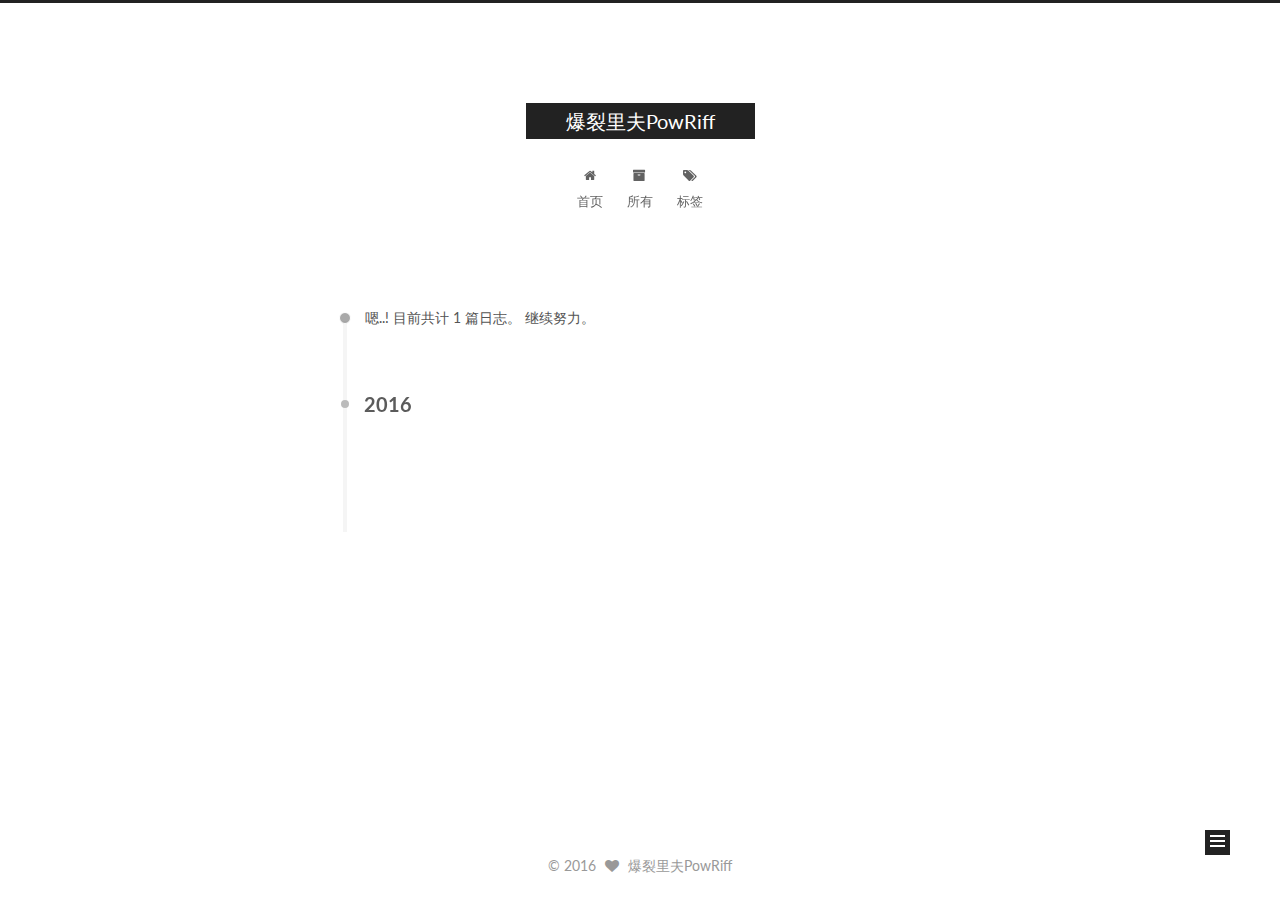
==== archives/index.html @ 24ca0893 "Site updated: 2016-12-02 01:29:38" ====
<!doctype html>



  


<html class="theme-next muse use-motion" lang="zh-Hans">
<head>
  <meta charset="UTF-8"/>
<meta http-equiv="X-UA-Compatible" content="IE=edge" />
<meta name="viewport" content="width=device-width, initial-scale=1, maximum-scale=1"/>



<meta http-equiv="Cache-Control" content="no-transform" />
<meta http-equiv="Cache-Control" content="no-siteapp" />












  
  
  <link href="/lib/fancybox/source/jquery.fancybox.css?v=2.1.5" rel="stylesheet" type="text/css" />




  
  
  
  

  
    
    
  

  

  

  

  

  
    
    
    <link href="//fonts.googleapis.com/css?family=Lato:300,300italic,400,400italic,700,700italic&subset=latin,latin-ext" rel="stylesheet" type="text/css">
  






<link href="/lib/font-awesome/css/font-awesome.min.css?v=4.6.2" rel="stylesheet" type="text/css" />

<link href="/css/main.css?v=5.1.0" rel="stylesheet" type="text/css" />


  <meta name="keywords" content="Hexo, NexT" />








  <link rel="shortcut icon" type="image/x-icon" href="/favicon.ico?v=5.1.0" />






<meta name="description" content="Just Code and Rock">
<meta property="og:type" content="website">
<meta property="og:title" content="爆裂里夫PowRiff">
<meta property="og:url" content="http://yoursite.com/archives/index.html">
<meta property="og:site_name" content="爆裂里夫PowRiff">
<meta property="og:description" content="Just Code and Rock">
<meta name="twitter:card" content="summary">
<meta name="twitter:title" content="爆裂里夫PowRiff">
<meta name="twitter:description" content="Just Code and Rock">



<script type="text/javascript" id="hexo.configurations">
  var NexT = window.NexT || {};
  var CONFIG = {
    root: '/',
    scheme: 'Muse',
    sidebar: {"position":"left","display":"post"},
    fancybox: true,
    motion: true,
    duoshuo: {
      userId: '0',
      author: '博主'
    },
    algolia: {
      applicationID: '',
      apiKey: '',
      indexName: '',
      hits: {"per_page":10},
      labels: {"input_placeholder":"Search for Posts","hits_empty":"We didn't find any results for the search: ${query}","hits_stats":"${hits} results found in ${time} ms"}
    }
  };
</script>



  <link rel="canonical" href="http://yoursite.com/archives/"/>





  <title> 所有 | 爆裂里夫PowRiff </title>
</head>

<body itemscope itemtype="http://schema.org/WebPage" lang="zh-Hans">

  










  
  
    
  

  <div class="container one-collumn sidebar-position-left  page-archive  ">
    <div class="headband"></div>

    <header id="header" class="header" itemscope itemtype="http://schema.org/WPHeader">
      <div class="header-inner"><div class="site-meta ">
  

  <div class="custom-logo-site-title">
    <a href="/"  class="brand" rel="start">
      <span class="logo-line-before"><i></i></span>
      <span class="site-title">爆裂里夫PowRiff</span>
      <span class="logo-line-after"><i></i></span>
    </a>
  </div>
  <p class="site-subtitle"></p>
</div>

<div class="site-nav-toggle">
  <button>
    <span class="btn-bar"></span>
    <span class="btn-bar"></span>
    <span class="btn-bar"></span>
  </button>
</div>

<nav class="site-nav">
  

  
    <ul id="menu" class="menu">
      
        
        <li class="menu-item menu-item-home">
          <a href="/" rel="section">
            
              <i class="menu-item-icon fa fa-fw fa-home"></i> <br />
            
            首页
          </a>
        </li>
      
        
        <li class="menu-item menu-item-archives">
          <a href="/archives" rel="section">
            
              <i class="menu-item-icon fa fa-fw fa-archive"></i> <br />
            
            所有
          </a>
        </li>
      
        
        <li class="menu-item menu-item-tags">
          <a href="/tags" rel="section">
            
              <i class="menu-item-icon fa fa-fw fa-tags"></i> <br />
            
            标签
          </a>
        </li>
      

      
    </ul>
  

  
</nav>



 </div>
    </header>

    <main id="main" class="main">
      <div class="main-inner">
        <div class="content-wrap">
          <div id="content" class="content">
            

  <section id="posts" class="posts-collapse">
    <span class="archive-move-on"></span>

    <span class="archive-page-counter">
      
      
      
        
      
      嗯..! 目前共计 1 篇日志。 继续努力。
    </span>

    

      
      
      

      
        
        <div class="collection-title">
          <h2 class="archive-year motion-element" id="archive-year-2016">2016</h2>
        </div>
      
      

      

  <article class="post post-type-normal" itemscope itemtype="http://schema.org/Article">
    <header class="post-header">

      <h1 class="post-title">
        
            <a class="post-title-link" href="/2016/12/02/艺术就是爆炸/" itemprop="url">
              
                <span itemprop="name">艺术，就是爆炸</span>
              
            </a>
        
      </h1>

      <div class="post-meta">
        <time class="post-time" itemprop="dateCreated"
              datetime="2016-12-02T00:01:42+08:00"
              content="2016-12-02" >
          12-02
        </time>
      </div>

    </header>
  </article>



    

  </section>

  



          </div>
          


          

        </div>
        
          
  
  <div class="sidebar-toggle">
    <div class="sidebar-toggle-line-wrap">
      <span class="sidebar-toggle-line sidebar-toggle-line-first"></span>
      <span class="sidebar-toggle-line sidebar-toggle-line-middle"></span>
      <span class="sidebar-toggle-line sidebar-toggle-line-last"></span>
    </div>
  </div>

  <aside id="sidebar" class="sidebar">
    <div class="sidebar-inner">

      

      

      <section class="site-overview sidebar-panel sidebar-panel-active">
        <div class="site-author motion-element" itemprop="author" itemscope itemtype="http://schema.org/Person">
          <img class="site-author-image" itemprop="image"
               src="/uploads/avatar.jpg"
               alt="爆裂里夫PowRiff" />
          <p class="site-author-name" itemprop="name">爆裂里夫PowRiff</p>
          <p class="site-description motion-element" itemprop="description">Just Code and Rock</p>
        </div>
        <nav class="site-state motion-element">
          <div class="site-state-item site-state-posts">
            <a href="/archives">
              <span class="site-state-item-count">1</span>
              <span class="site-state-item-name">日志</span>
            </a>
          </div>

          

          

        </nav>

        

        <div class="links-of-author motion-element">
          
        </div>

        
        

        
        

        


      </section>

      

    </div>
  </aside>


        
      </div>
    </main>

    <footer id="footer" class="footer">
      <div class="footer-inner">
        <div class="copyright" >
  
  &copy; 
  <span itemprop="copyrightYear">2016</span>
  <span class="with-love">
    <i class="fa fa-heart"></i>
  </span>
  <span class="author" itemprop="copyrightHolder">爆裂里夫PowRiff</span>
</div>



        

        
      </div>
    </footer>

    <div class="back-to-top">
      <i class="fa fa-arrow-up"></i>
    </div>
  </div>

  

<script type="text/javascript">
  if (Object.prototype.toString.call(window.Promise) !== '[object Function]') {
    window.Promise = null;
  }
</script>









  



  
  <script type="text/javascript" src="/lib/jquery/index.js?v=2.1.3"></script>

  
  <script type="text/javascript" src="/lib/fastclick/lib/fastclick.min.js?v=1.0.6"></script>

  
  <script type="text/javascript" src="/lib/jquery_lazyload/jquery.lazyload.js?v=1.9.7"></script>

  
  <script type="text/javascript" src="/lib/velocity/velocity.min.js?v=1.2.1"></script>

  
  <script type="text/javascript" src="/lib/velocity/velocity.ui.min.js?v=1.2.1"></script>

  
  <script type="text/javascript" src="/lib/fancybox/source/jquery.fancybox.pack.js?v=2.1.5"></script>


  


  <script type="text/javascript" src="/js/src/utils.js?v=5.1.0"></script>

  <script type="text/javascript" src="/js/src/motion.js?v=5.1.0"></script>



  
  

  
  
    <script type="text/javascript" id="motion.page.archive">
      $('.archive-year').velocity('transition.slideLeftIn');
    </script>
  


  


  <script type="text/javascript" src="/js/src/bootstrap.js?v=5.1.0"></script>



  



  




	




  
  

  

  

  

  


</body>
</html>
---- css/main.css ----
/* normalize.css v3.0.2 | MIT License | git.io/normalize */
html {
  font-family: sans-serif; /* 1 */
  -ms-text-size-adjust: 100%; /* 2 */
  -webkit-text-size-adjust: 100%; /* 2 */
}
body {
  margin: 0;
}
article,
aside,
details,
figcaption,
figure,
footer,
header,
hgroup,
main,
menu,
nav,
section,
summary {
  display: block;
}
audio,
canvas,
progress,
video {
  display: inline-block; /* 1 */
  vertical-align: baseline; /* 2 */
}
audio:not([controls]) {
  display: none;
  height: 0;
}
[hidden],
template {
  display: none;
}
a {
  background-color: transparent;
}
a:active,
a:hover {
  outline: 0;
}
abbr[title] {
  border-bottom: 1px dotted;
}
b,
strong {
  font-weight: bold;
}
dfn {
  font-style: italic;
}
h1 {
  font-size: 2em;
  margin: 0.67em 0;
}
mark {
  background: #ff0;
  color: #000;
}
small {
  font-size: 80%;
}
sub,
sup {
  font-size: 75%;
  line-height: 0;
  position: relative;
  vertical-align: baseline;
}
sup {
  top: -0.5em;
}
sub {
  bottom: -0.25em;
}
img {
  border: 0;
}
svg:not(:root) {
  overflow: hidden;
}
figure {
  margin: 1em 40px;
}
hr {
  -moz-box-sizing: content-box;
  box-sizing: content-box;
  height: 0;
}
pre {
  overflow: auto;
}
code,
kbd,
pre,
samp {
  font-family: monospace, monospace;
  font-size: 1em;
}
button,
input,
optgroup,
select,
textarea {
  color: inherit; /* 1 */
  font: inherit; /* 2 */
  margin: 0; /* 3 */
}
button {
  overflow: visible;
}
button,
select {
  text-transform: none;
}
button,
html input[type="button"],
input[type="reset"],
input[type="submit"] {
  -webkit-appearance: button; /* 2 */
  cursor: pointer; /* 3 */
}
button[disabled],
html input[disabled] {
  cursor: default;
}
button::-moz-focus-inner,
input::-moz-focus-inner {
  border: 0;
  padding: 0;
}
input {
  line-height: normal;
}
input[type="checkbox"],
input[type="radio"] {
  box-sizing: border-box; /* 1 */
  padding: 0; /* 2 */
}
input[type="number"]::-webkit-inner-spin-button,
input[type="number"]::-webkit-outer-spin-button {
  height: auto;
}
input[type="search"] {
  -webkit-appearance: textfield; /* 1 */
  -moz-box-sizing: content-box;
  -webkit-box-sizing: content-box; /* 2 */
  box-sizing: content-box;
}
input[type="search"]::-webkit-search-cancel-button,
input[type="search"]::-webkit-search-decoration {
  -webkit-appearance: none;
}
fieldset {
  border: 1px solid #c0c0c0;
  margin: 0 2px;
  padding: 0.35em 0.625em 0.75em;
}
legend {
  border: 0; /* 1 */
  padding: 0; /* 2 */
}
textarea {
  overflow: auto;
}
optgroup {
  font-weight: bold;
}
table {
  border-collapse: collapse;
  border-spacing: 0;
}
td,
th {
  padding: 0;
}
::selection {
  background: #262a30;
  color: #fff;
}
body {
  position: relative;
  font-family: 'Lato', "PingFang SC", "Microsoft YaHei", sans-serif;
  font-size: 14px;
  line-height: 2;
  color: #555;
  background: #fff;
}
@media (max-width: 767px) {
  body {
    padding-right: 0 !important;
  }
}
@media (min-width: 768px) and (max-width: 991px) {
  body {
    padding-right: 0 !important;
  }
}
@media (min-width: 1600px) {
  body {
    font-size: 16px;
  }
}
h1,
h2,
h3,
h4,
h5,
h6 {
  margin: 0;
  padding: 0;
  font-weight: bold;
  line-height: 1.5;
  font-family: 'Lato', "PingFang SC", "Microsoft YaHei", sans-serif;
}
h2,
h3,
h4,
h5,
h6 {
  margin: 20px 0 15px;
}
h1 {
  font-size: 22px;
}
@media (max-width: 767px) {
  h1 {
    font-size: 18px;
  }
}
h2 {
  font-size: 20px;
}
@media (max-width: 767px) {
  h2 {
    font-size: 16px;
  }
}
h3 {
  font-size: 18px;
}
@media (max-width: 767px) {
  h3 {
    font-size: 14px;
  }
}
h4 {
  font-size: 16px;
}
@media (max-width: 767px) {
  h4 {
    font-size: 12px;
  }
}
h5 {
  font-size: 14px;
}
@media (max-width: 767px) {
  h5 {
    font-size: 10px;
  }
}
h6 {
  font-size: 12px;
}
@media (max-width: 767px) {
  h6 {
    font-size: 8px;
  }
}
p {
  margin: 0 0 25px 0;
}
a {
  color: #555;
  text-decoration: none;
  border-bottom: 1px solid #999;
  word-wrap: break-word;
}
a:hover {
  color: #222;
  border-bottom-color: #222;
}
ul {
  list-style: none;
}
blockquote {
  margin: 0;
  padding: 0;
}
img {
  display: block;
  margin: auto;
  max-width: 100%;
  height: auto;
}
hr {
  margin: 40px 0;
  height: 3px;
  border: none;
  background-color: #ddd;
  background-image: repeating-linear-gradient(-45deg, #fff, #fff 4px, transparent 4px, transparent 8px);
}
blockquote {
  padding: 0 15px;
  color: #666;
  border-left: 4px solid #ddd;
}
blockquote cite::before {
  content: "-";
  padding: 0 5px;
}
dt {
  font-weight: 700;
}
dd {
  margin: 0;
  padding: 0;
}
.text-left {
  text-align: left;
}
.text-center {
  text-align: center;
}
.text-right {
  text-align: right;
}
.text-justify {
  text-align: justify;
}
.text-nowrap {
  white-space: nowrap;
}
.text-lowercase {
  text-transform: lowercase;
}
.text-uppercase {
  text-transform: uppercase;
}
.text-capitalize {
  text-transform: capitalize;
}
.center-block {
  display: block;
  margin-left: auto;
  margin-right: auto;
}
.clearfix:before,
.clearfix:after {
  content: " ";
  display: table;
}
.clearfix:after {
  clear: both;
}
.pullquote {
  width: 45%;
}
.pullquote.left {
  float: left;
  margin-left: 5px;
  margin-right: 10px;
}
.pullquote.right {
  float: right;
  margin-left: 10px;
  margin-right: 5px;
}
.affix.affix.affix {
  position: fixed;
}
.translation {
  margin-top: -20px;
  font-size: 14px;
  color: #999;
}
.scrollbar-measure {
  width: 100px;
  height: 100px;
  overflow: scroll;
  position: absolute;
  top: -9999px;
}
.use-motion .motion-element {
  opacity: 0;
}
#local-search-input {
  padding: 3px;
  border: none;
  text-indent: 14px;
  border-radius: 0;
  width: 140px;
  outline: none;
  border-bottom: 1px solid #999;
  background: inherit;
  opacity: 0.5;
}
#local-search-input:focus {
  opacity: 1;
}
.search-icon {
  position: absolute;
  top: 9px;
}
table {
  margin: 20px 0;
  width: 100%;
  border-collapse: collapse;
  border-spacing: 0;
  border: 1px solid #ddd;
  font-size: 14px;
  table-layout: fixed;
  word-wrap: break-all;
}
table>tbody>tr:nth-of-type(odd) {
  background-color: #f9f9f9;
}
table>tbody>tr:hover {
  background-color: #f5f5f5;
}
caption,
th,
td {
  padding: 8px;
  text-align: left;
  vertical-align: middle;
  font-weight: normal;
}
th,
td {
  border-bottom: 3px solid #ddd;
  border-right: 1px solid #eee;
}
th {
  padding-bottom: 10px;
  font-weight: 700;
}
td {
  border-bottom-width: 1px;
}
html,
body {
  height: 100%;
}
.container {
  position: relative;
  min-height: 100%;
}
.header-inner {
  margin: 0 auto;
  padding: 100px 0 70px;
  width: 700px;
}
@media (min-width: 1600px) {
  .container .header-inner {
    width: 900px;
  }
}
.main {
  padding-bottom: 150px;
}
.main-inner {
  margin: 0 auto;
  width: 700px;
}
@media (min-width: 1600px) {
  .container .main-inner {
    width: 900px;
  }
}
.footer {
  position: absolute;
  left: 0;
  bottom: 0;
  width: 100%;
  min-height: 50px;
}
.footer-inner {
  box-sizing: border-box;
  margin: 20px auto;
  width: 700px;
}
@media (min-width: 1600px) {
  .container .footer-inner {
    width: 900px;
  }
}
pre,
.highlight {
  overflow: auto;
  margin: 20px 0;
  padding: 0;
  font-size: 13px;
  color: #4d4d4c;
  background: #f7f7f7;
  line-height: 1.6;
}
pre,
code {
  font-family: consolas, Menlo, "PingFang SC", "Microsoft YaHei", monospace;
}
code {
  padding: 2px 4px;
  word-wrap: break-word;
  color: #4d4d4c;
  background: #f7f7f7;
  border-radius: 3px;
  font-size: 13px;
}
pre code {
  padding: 0;
  color: #4d4d4c;
  background: none;
  text-shadow: none;
}
.highlight {
  border-radius: 1px;
}
.highlight pre {
  border: none;
  margin: 0;
  padding: 10px 0;
}
.highlight table {
  margin: 0;
  width: auto;
  border: none;
}
.highlight td {
  border: none;
  padding: 0;
}
.highlight figcaption {
  font-size: 1em;
  color: #4d4d4c;
  line-height: 1em;
  margin-bottom: 1em;
}
.highlight figcaption:before,
.highlight figcaption:after {
  content: " ";
  display: table;
}
.highlight figcaption:after {
  clear: both;
}
.highlight figcaption a {
  float: right;
  color: #4d4d4c;
}
.highlight figcaption a:hover {
  border-bottom-color: #4d4d4c;
}
.highlight .gutter pre {
  padding-left: 10px;
  padding-right: 10px;
  color: #869194;
  text-align: right;
  background-color: #eff2f3;
}
.highlight .code pre {
  padding-left: 10px;
  padding-right: 10px;
  background-color: #f7f7f7;
}
.highlight .line {
  height: 20px;
}
.gutter {
  -webkit-user-select: none;
  -moz-user-select: none;
  -ms-user-select: none;
  user-select: none;
}
.gist table {
  width: auto;
}
.gist table td {
  border: none;
}
pre .deletion {
  background: #fdd;
}
pre .addition {
  background: #dfd;
}
pre .meta {
  color: #8959a8;
}
pre .comment {
  color: #8e908c;
}
pre .variable,
pre .attribute,
pre .tag,
pre .regexp,
pre .ruby .constant,
pre .xml .tag .title,
pre .xml .pi,
pre .xml .doctype,
pre .html .doctype,
pre .css .id,
pre .css .class,
pre .css .pseudo {
  color: #c82829;
}
pre .number,
pre .preprocessor,
pre .built_in,
pre .literal,
pre .params,
pre .constant,
pre .command {
  color: #f5871f;
}
pre .ruby .class .title,
pre .css .rules .attribute,
pre .string,
pre .value,
pre .inheritance,
pre .header,
pre .ruby .symbol,
pre .xml .cdata,
pre .special,
pre .number,
pre .formula {
  color: #718c00;
}
pre .title,
pre .css .hexcolor {
  color: #3e999f;
}
pre .function,
pre .python .decorator,
pre .python .title,
pre .ruby .function .title,
pre .ruby .title .keyword,
pre .perl .sub,
pre .javascript .title,
pre .coffeescript .title {
  color: #4271ae;
}
pre .keyword,
pre .javascript .function {
  color: #8959a8;
}
.full-image.full-image.full-image {
  border: none;
  max-width: 100%;
  width: auto;
  margin: 20px auto;
}
@media (min-width: 992px) {
  .full-image.full-image.full-image {
    max-width: none;
    width: 126%;
    margin: 0 -13%;
  }
}
.blockquote-center,
.page-home .post-type-quote blockquote,
.page-post-detail .post-type-quote blockquote {
  position: relative;
  margin: 40px 0;
  padding: 0;
  border-left: none;
  text-align: center;
}
.blockquote-center::before,
.page-home .post-type-quote blockquote::before,
.page-post-detail .post-type-quote blockquote::before,
.blockquote-center::after,
.page-home .post-type-quote blockquote::after,
.page-post-detail .post-type-quote blockquote::after {
  position: absolute;
  content: ' ';
  display: block;
  width: 100%;
  height: 24px;
  opacity: 0.2;
  background-repeat: no-repeat;
  background-position: 0 -6px;
  background-size: 22px 22px;
}
.blockquote-center::before,
.page-home .post-type-quote blockquote::before,
.page-post-detail .post-type-quote blockquote::before {
  top: -20px;
  background-image: url("../images/quote-l.svg");
  border-top: 1px solid #ccc;
}
.blockquote-center::after,
.page-home .post-type-quote blockquote::after,
.page-post-detail .post-type-quote blockquote::after {
  bottom: -20px;
  background-image: url("../images/quote-r.svg");
  border-bottom: 1px solid #ccc;
  background-position: 100% 8px;
}
.blockquote-center p,
.page-home .post-type-quote blockquote p,
.page-post-detail .post-type-quote blockquote p,
.blockquote-center div,
.page-home .post-type-quote blockquote div,
.page-post-detail .post-type-quote blockquote div {
  text-align: center;
}
.post .post-body .group-picture img {
  box-sizing: border-box;
  padding: 0 3px;
  border: none;
}
.post .group-picture-row {
  overflow: hidden;
  margin-top: 6px;
}
.post .group-picture-row:first-child {
  margin-top: 0;
}
.post .group-picture-column {
  float: left;
}
.page-post-detail .post-body .group-picture-column {
  float: none;
  margin-top: 10px;
  width: auto !important;
}
.page-post-detail .post-body .group-picture-column img {
  margin: 0 auto;
}
.page-archive .group-picture-container {
  overflow: hidden;
}
.page-archive .group-picture-row {
  float: left;
}
.page-archive .group-picture-row:first-child {
  margin-top: 6px;
}
.page-archive .group-picture-column {
  max-width: 150px;
  max-height: 150px;
}
.note {
  padding: 20px;
  margin: 20px 0;
  border: 1px solid #eee;
  border-left-width: 5px;
  border-radius: 3px;
}
.note h2,
.note h3,
.note h4,
.note h5,
.note h6 {
  margin-top: 0;
  margin-bottom: 5px;
}
.note p:last-child {
  margin-bottom: 0;
}
.note code {
  border-radius: 3px;
}
.note+.note {
  margin-top: -5px;
}
.default {
  border-left-color: #777;
}
.default h2,
.default h3,
.default h4,
.default h5,
.default h6 {
  color: #777;
}
.primary {
  border-left-color: #428bca;
}
.primary h2,
.primary h3,
.primary h4,
.primary h5,
.primary h6 {
  color: #428bca;
}
.success {
  border-left-color: #5cb85c;
}
.success h2,
.success h3,
.success h4,
.success h5,
.success h6 {
  color: #5cb85c;
}
.danger {
  border-left-color: #d9534f;
}
.danger h2,
.danger h3,
.danger h4,
.danger h5,
.danger h6 {
  color: #d9534f;
}
.warning {
  border-left-color: #f0ad4e;
}
.warning h2,
.warning h3,
.warning h4,
.warning h5,
.warning h6 {
  color: #f0ad4e;
}
.info {
  border-left-color: #5bc0de;
}
.info h2,
.info h3,
.info h4,
.info h5,
.info h6 {
  color: #5bc0de;
}
.btn {
  display: inline-block;
  padding: 0 20px;
  font-size: 14px;
  color: #fff;
  background: #222;
  border: 2px solid #222;
  text-decoration: none;
  border-radius: 0;
  transition-property: background-color;
  transition-duration: 0.2s;
  transition-timing-function: ease-in-out;
  transition-delay: 0s;
}
.btn:hover,
.post-more-link .btn:hover {
  border-color: #222;
  color: #222;
  background: #fff;
}
.btn-bar {
  display: block;
  width: 22px;
  height: 2px;
  background: #555;
  border-radius: 1px;
}
.btn-bar+.btn-bar {
  margin-top: 4px;
}
.pagination {
  margin: 120px 0 40px;
  text-align: center;
  border-top: 1px solid #eee;
}
.page-number-basic,
.pagination .prev,
.pagination .next,
.pagination .page-number,
.pagination .space {
  display: inline-block;
  position: relative;
  top: -1px;
  margin: 0 10px;
  padding: 0 10px;
  line-height: 30px;
}
@media (max-width: 767px) {
  .page-number-basic,
  .pagination .prev,
  .pagination .next,
  .pagination .page-number,
  .pagination .space {
    margin: 0 5px;
  }
}
.pagination .prev,
.pagination .next,
.pagination .page-number {
  border-bottom: 0;
  border-top: 1px solid #eee;
  transition-property: border-color;
  transition-duration: 0.2s;
  transition-timing-function: ease-in-out;
  transition-delay: 0s;
}
.pagination .prev:hover,
.pagination .next:hover,
.pagination .page-number:hover {
  border-top-color: #222;
}
.pagination .space {
  padding: 0;
  margin: 0;
}
.pagination .prev {
  margin-left: 0;
}
.pagination .next {
  margin-right: 0;
}
.pagination .page-number.current {
  color: #fff;
  background: #ccc;
  border-top-color: #ccc;
}
@media (max-width: 767px) {
  .pagination {
    border-top: none;
  }
  .pagination .prev,
  .pagination .next,
  .pagination .page-number {
    margin-bottom: 10px;
    border-top: 0;
    border-bottom: 1px solid #eee;
  }
  .pagination .prev:hover,
  .pagination .next:hover,
  .pagination .page-number:hover {
    border-bottom-color: #222;
  }
}
.comments {
  margin: 60px 20px 0;
}
.tag-cloud {
  text-align: center;
}
.tag-cloud a {
  display: inline-block;
  margin: 10px;
}
.back-to-top {
  box-sizing: border-box;
  position: fixed;
  bottom: -100px;
  right: 50px;
  z-index: 1050;
  padding: 0 6px;
  width: 25px;
  background: #222;
  font-size: 12px;
  opacity: 1;
  color: #fff;
  cursor: pointer;
  text-align: center;
  -webkit-transform: translateZ(0);
  transition-property: bottom;
  transition-duration: 0.2s;
  transition-timing-function: ease-in-out;
  transition-delay: 0s;
}
@media (max-width: 767px) {
  .back-to-top {
    display: none;
  }
}
@media (min-width: 768px) and (max-width: 991px) {
  .back-to-top {
    display: none;
  }
}
.back-to-top.back-to-top-on {
  bottom: 19px;
}
.header {
  background: #fff;
}
.header-inner {
  position: relative;
}
.headband {
  height: 3px;
  background: #222;
}
.site-meta {
  margin: 0;
  text-align: center;
}
@media (max-width: 767px) {
  .site-meta {
    text-align: center;
  }
}
.brand {
  position: relative;
  display: inline-block;
  padding: 0 40px;
  color: #fff;
  background: #222;
  border-bottom: none;
}
.brand:hover {
  color: #fff;
}
.logo {
  display: inline-block;
  margin-right: 5px;
  line-height: 36px;
  vertical-align: top;
}
.site-title {
  display: inline-block;
  vertical-align: top;
  line-height: 36px;
  font-size: 20px;
  font-weight: normal;
  font-family: 'Lato', "PingFang SC", "Microsoft YaHei", sans-serif;
}
.site-subtitle {
  margin-top: 10px;
  font-size: 13px;
  color: #999;
}
.use-motion .brand {
  opacity: 0;
}
.use-motion .logo,
.use-motion .site-title,
.use-motion .site-subtitle {
  opacity: 0;
  position: relative;
  top: -10px;
}
.site-nav-toggle {
  display: none;
  position: absolute;
  top: 10px;
  left: 10px;
}
@media (max-width: 767px) {
  .site-nav-toggle {
    display: block;
  }
}
.site-nav-toggle button {
  margin-top: 2px;
  padding: 9px 10px;
  background: transparent;
  border: none;
}
@media (max-width: 767px) {
  .site-nav {
    display: none;
    margin: 0 -10px;
    padding: 0 10px;
    clear: both;
    border-top: 1px solid #ddd;
  }
}
@media (min-width: 768px) and (max-width: 991px) {
  .site-nav {
    display: block !important;
  }
}
@media (min-width: 992px) {
  .site-nav {
    display: block !important;
  }
}
.menu {
  margin-top: 20px;
  padding-left: 0;
  text-align: center;
}
.menu .menu-item {
  display: inline-block;
  margin: 0 10px;
}
@media screen and (max-width: 767px) {
  .menu .menu-item {
    margin-top: 10px;
  }
}
.menu .menu-item a {
  display: block;
  font-size: 13px;
  text-transform: capitalize;
  line-height: inherit;
  border-bottom: 1px solid transparent;
  transition-property: border-color;
  transition-duration: 0.2s;
  transition-timing-function: ease-in-out;
  transition-delay: 0s;
}
.menu .menu-item a:hover {
  border-bottom-color: #222;
}
.menu .menu-item .fa {
  margin-right: 5px;
}
.use-motion .menu-item {
  opacity: 0;
}
.post-body {
  font-family: 'Lato', "PingFang SC", "Microsoft YaHei", sans-serif;
}
@media (max-width: 767px) {
  .post-body {
    word-break: break-word;
  }
}
.post-body .fancybox img {
  display: block !important;
  margin: 0 auto;
  cursor: pointer;
  cursor: zoom-in;
  cursor: -webkit-zoom-in;
}
.post-body .image-caption,
.post-body .figure .caption {
  margin: 10px auto 15px;
  text-align: center;
  font-size: 14px;
  color: #999;
  font-weight: bold;
  line-height: 1;
}
.post-sticky-flag {
  display: inline-block;
  font-size: 16px;
  -ms-transform: rotate(30deg);
  -webkit-transform: rotate(30deg);
  -moz-transform: rotate(30deg);
  -ms-transform: rotate(30deg);
  -o-transform: rotate(30deg);
  transform: rotate(30deg);
}
.posts-expand {
  padding-top: 40px;
}
@media (max-width: 767px) {
  .posts-expand {
    margin: 0 20px;
  }
  .post-body pre,
  .post-body .highlight {
    padding: 10px;
  }
  .post-body pre .gutter pre,
  .post-body .highlight .gutter pre {
    padding-right: 10px;
  }
}
@media (min-width: 992px) {
  .posts-expand .post-body {
    text-align: justify;
  }
}
.posts-expand .post-body h2,
.posts-expand .post-body h3,
.posts-expand .post-body h4,
.posts-expand .post-body h5,
.posts-expand .post-body h6 {
  padding-top: 10px;
}
.posts-expand .post-body h2 .header-anchor,
.posts-expand .post-body h3 .header-anchor,
.posts-expand .post-body h4 .header-anchor,
.posts-expand .post-body h5 .header-anchor,
.posts-expand .post-body h6 .header-anchor {
  float: right;
  margin-left: 10px;
  color: #ccc;
  border-bottom-style: none;
  visibility: hidden;
}
.posts-expand .post-body h2 .header-anchor:hover,
.posts-expand .post-body h3 .header-anchor:hover,
.posts-expand .post-body h4 .header-anchor:hover,
.posts-expand .post-body h5 .header-anchor:hover,
.posts-expand .post-body h6 .header-anchor:hover {
  color: inherit;
}
.posts-expand .post-body h2:hover .header-anchor,
.posts-expand .post-body h3:hover .header-anchor,
.posts-expand .post-body h4:hover .header-anchor,
.posts-expand .post-body h5:hover .header-anchor,
.posts-expand .post-body h6:hover .header-anchor {
  visibility: visible;
}
.posts-expand .post-body ul li {
  list-style: circle;
}
.posts-expand .post-body img {
  box-sizing: border-box;
  margin: auto;
  padding: 3px;
  border: 1px solid #ddd;
}
.posts-expand .fancybox img {
  margin: 0 auto;
}
@media (max-width: 767px) {
  .posts-collapse {
    margin: 0 20px;
  }
  .posts-collapse .post-title,
  .posts-collapse .post-meta {
    display: block;
    width: auto;
    text-align: left;
  }
}
.posts-collapse {
  position: relative;
  z-index: 1010;
  margin-left: 55px;
}
.posts-collapse::after {
  content: " ";
  position: absolute;
  top: 20px;
  left: 0;
  margin-left: -2px;
  width: 4px;
  height: 100%;
  background: #f5f5f5;
  z-index: -1;
}
@media (max-width: 767px) {
  .posts-collapse {
    margin: 0 20px;
  }
}
.posts-collapse .collection-title {
  position: relative;
  margin: 60px 0;
}
.posts-collapse .collection-title h2 {
  margin-left: 20px;
}
.posts-collapse .collection-title small {
  color: #bbb;
}
.posts-collapse .collection-title::before {
  content: " ";
  position: absolute;
  left: 0;
  top: 50%;
  margin-left: -4px;
  margin-top: -4px;
  width: 8px;
  height: 8px;
  background: #bbb;
  border-radius: 50%;
}
.posts-collapse .post {
  margin: 30px 0;
}
.posts-collapse .post-header {
  position: relative;
  transition-duration: 0.2s;
  transition-timing-function: ease-in-out;
  transition-delay: 0s;
  transition-property: border;
  border-bottom: 1px dashed #ccc;
}
.posts-collapse .post-header::before {
  content: " ";
  position: absolute;
  left: 0;
  top: 12px;
  width: 6px;
  height: 6px;
  margin-left: -4px;
  background: #bbb;
  border-radius: 50%;
  border: 1px solid #fff;
  transition-duration: 0.2s;
  transition-timing-function: ease-in-out;
  transition-delay: 0s;
  transition-property: background;
}
.posts-collapse .post-header:hover {
  border-bottom-color: #666;
}
.posts-collapse .post-header:hover::before {
  background: #222;
}
.posts-collapse .post-meta {
  position: absolute;
  font-size: 12px;
  left: 20px;
  top: 5px;
}
.posts-collapse .post-comments-count {
  display: none;
}
.posts-collapse .post-title {
  margin-left: 60px;
  font-size: 16px;
  font-weight: normal;
  line-height: inherit;
}
.posts-collapse .post-title::after {
  margin-left: 3px;
  opacity: 0.6;
}
.posts-collapse .post-title a {
  color: #666;
  border-bottom: none;
}
.page-home .post-type-quote .post-header,
.page-post-detail .post-type-quote .post-header,
.page-home .post-type-quote .post-tags,
.page-post-detail .post-type-quote .post-tags {
  display: none;
}
.posts-expand .post-title {
  font-size: 26px;
  text-align: center;
  word-break: break-word;
  font-weight: 400;
}
@media (max-width: 767px) {
  .posts-expand .post-title {
    font-size: 22px;
  }
}
.posts-expand .post-title-link {
  display: inline-block;
  position: relative;
  color: #555;
  border-bottom: none;
  line-height: 1.2;
  vertical-align: top;
}
.posts-expand .post-title-link::before {
  content: "";
  position: absolute;
  width: 100%;
  height: 2px;
  bottom: 0;
  left: 0;
  background-color: #000;
  visibility: hidden;
  -webkit-transform: scaleX(0);
  -moz-transform: scaleX(0);
  -ms-transform: scaleX(0);
  -o-transform: scaleX(0);
  transform: scaleX(0);
  transition-duration: 0.2s;
  transition-timing-function: ease-in-out;
  transition-delay: 0s;
}
.posts-expand .post-title-link:hover::before {
  visibility: visible;
  -webkit-transform: scaleX(1);
  -moz-transform: scaleX(1);
  -ms-transform: scaleX(1);
  -o-transform: scaleX(1);
  transform: scaleX(1);
}
.posts-expand .post-title-link .fa {
  font-size: 16px;
}
.posts-expand .post-meta {
  margin: 3px 0 60px 0;
  color: #999;
  font-family: 'Lato', "PingFang SC", "Microsoft YaHei", sans-serif;
  font-size: 12px;
  text-align: center;
}
.posts-expand .post-meta .post-category-list {
  display: inline-block;
  margin: 0;
  padding: 3px;
}
.posts-expand .post-meta .post-category-list-link {
  color: #999;
}
.posts-expand .post-meta .post-description {
  font-size: 14px;
  margin-top: 2px;
}
.post-meta-divider {
  margin: 0 0.5em;
}
.post-meta-item-icon {
  display: none;
  margin-right: 3px;
}
@media (min-width: 768px) and (max-width: 991px) {
  .post-meta-item-icon {
    display: inline-block;
  }
}
@media (max-width: 767px) {
  .post-meta-item-icon {
    display: inline-block;
  }
}
@media (min-width: 768px) and (max-width: 991px) {
  .post-meta-item-text {
    display: none;
  }
}
@media (max-width: 767px) {
  .post-meta-item-text {
    display: none;
  }
}
@media (max-width: 767px) {
  .posts-expand .post-comments-count {
    display: none;
  }
}
.post-more-link {
  margin-top: 50px;
}
.post-more-link .btn {
  color: #fff;
  font-size: 14px;
  background: #222;
  border-radius: 0;
  line-height: 2;
}
.posts-expand .post-tags {
  margin-top: 40px;
  text-align: center;
}
.posts-expand .post-tags a {
  display: inline-block;
  margin-right: 10px;
  font-size: 13px;
}
.post-nav {
  display: table;
  margin-top: 60px;
  width: 100%;
  border-top: 1px solid #eee;
}
.post-nav-divider {
  display: table-cell;
  width: 10%;
}
.post-nav-item {
  display: table-cell;
  padding: 10px 0 0 0;
  width: 45%;
  vertical-align: top;
}
.post-nav-item a {
  position: relative;
  display: block;
  line-height: 25px;
  font-size: 14px;
  color: #555;
  border-bottom: none;
}
.post-nav-item a:hover {
  color: #222;
  border-bottom: none;
}
.post-nav-item a:active {
  top: 2px;
}
.post-nav-item .fa {
  position: absolute;
  top: 8px;
  left: 0;
  font-size: 12px;
}
.post-nav-next a {
  padding-left: 15px;
}
.post-nav-prev {
  text-align: right;
}
.post-nav-prev a {
  padding-right: 15px;
}
.post-nav-prev .fa {
  right: 0;
  left: auto;
}
.posts-expand .post-eof {
  display: block;
  margin: 80px auto 60px;
  width: 8%;
  height: 1px;
  background: #ccc;
  text-align: center;
}
.post:last-child .post-eof.post-eof.post-eof {
  display: none;
}
.post-gallery {
  display: table;
  table-layout: fixed;
  width: 100%;
  border-collapse: separate;
}
.post-gallery-row {
  display: table-row;
}
.post-gallery .post-gallery-img {
  display: table-cell;
  text-align: center;
  vertical-align: middle;
  border: none;
}
.post-gallery .post-gallery-img img {
  max-width: 100%;
  max-height: 100%;
  border: none;
}
.fancybox-close,
.fancybox-close:hover {
  border: none;
}
.sidebar {
  position: fixed;
  right: 0;
  top: 0;
  bottom: 0;
  width: 0;
  z-index: 1040;
  box-shadow: inset 0 2px 6px #000;
  background: #222;
  -webkit-transform: translateZ(0);
}
.sidebar a {
  color: #999;
  border-bottom-color: #555;
}
.sidebar a:hover {
  color: #eee;
}
@media (min-width: 768px) and (max-width: 991px) {
  .sidebar {
    display: none !important;
  }
}
@media (max-width: 767px) {
  .sidebar {
    display: none !important;
  }
}
.sidebar-inner {
  position: relative;
  padding: 20px 10px;
  color: #999;
  text-align: center;
}
.sidebar-toggle {
  position: fixed;
  right: 50px;
  bottom: 45px;
  width: 15px;
  height: 15px;
  padding: 5px;
  background: #222;
  line-height: 0;
  z-index: 1050;
  cursor: pointer;
  -webkit-transform: translateZ(0);
}
@media (min-width: 768px) and (max-width: 991px) {
  .sidebar-toggle {
    display: none;
  }
}
@media (max-width: 767px) {
  .sidebar-toggle {
    display: none;
  }
}
.sidebar-toggle-line {
  position: relative;
  display: inline-block;
  vertical-align: top;
  height: 2px;
  width: 100%;
  background: #fff;
  margin-top: 3px;
}
.sidebar-toggle-line:first-child {
  margin-top: 0;
}
.site-author-image {
  display: block;
  margin: 0 auto;
  padding: 2px;
  max-width: 96px;
  height: auto;
  border: 2px solid #333;
}
.site-author-name {
  margin: 5px 0 0;
  text-align: center;
  color: #f5f5f5;
  font-weight: normal;
}
.site-description {
  margin-top: 5px;
  text-align: center;
  font-size: 14px;
  color: #999;
}
.site-state {
  overflow: hidden;
  line-height: 1.4;
  white-space: nowrap;
  text-align: center;
}
.site-state-item {
  display: inline-block;
  padding: 0 15px;
  border-left: 1px solid #333;
}
.site-state-item:first-child {
  border-left: none;
}
.site-state-item a {
  border-bottom: none;
}
.site-state-item-count {
  display: block;
  text-align: center;
  color: inherit;
  font-weight: 600;
  font-size: 18px;
}
.site-state-item-name {
  font-size: 13px;
  color: inherit;
}
.feed-link {
  margin-top: 20px;
}
.feed-link a {
  display: inline-block;
  padding: 0 15px;
  color: #fc6423;
  border: 1px solid #fc6423;
  border-radius: 4px;
}
.feed-link a i {
  color: #fc6423;
  font-size: 14px;
}
.feed-link a:hover {
  color: #fff;
  background: #fc6423;
}
.feed-link a:hover i {
  color: #fff;
}
.links-of-author {
  margin-top: 20px;
}
.links-of-author a {
  display: inline-block;
  vertical-align: middle;
  margin-right: 10px;
  margin-bottom: 10px;
  border-bottom-color: #555;
  font-size: 13px;
}
.links-of-author a:before {
  display: inline-block;
  vertical-align: middle;
  margin-right: 3px;
  content: " ";
  width: 4px;
  height: 4px;
  border-radius: 50%;
  background: #24ffa6;
}
.links-of-blogroll {
  font-size: 13px;
}
.links-of-blogroll-title {
  margin-top: 20px;
  font-size: 14px;
  font-weight: 600;
}
.links-of-blogroll-list {
  margin: 0;
  padding: 0;
}
.links-of-blogroll-item {
  padding: 2px 10px;
}
.sidebar-nav {
  margin: 0 0 20px;
  padding-left: 0;
}
.sidebar-nav li {
  display: inline-block;
  cursor: pointer;
  border-bottom: 1px solid transparent;
  font-size: 14px;
  color: #555;
}
.sidebar-nav li:hover {
  color: #f5f5f5;
}
.page-post-detail .sidebar-nav-toc {
  padding: 0 5px;
}
.page-post-detail .sidebar-nav-overview {
  margin-left: 10px;
}
.sidebar-nav .sidebar-nav-active {
  color: #87daff;
  border-bottom-color: #87daff;
}
.sidebar-nav .sidebar-nav-active:hover {
  color: #87daff;
}
.sidebar-panel {
  display: none;
}
.sidebar-panel-active {
  display: block;
}
.post-toc-empty {
  font-size: 14px;
  color: #666;
}
.post-toc-wrap {
  overflow: hidden;
}
.post-toc {
  overflow: auto;
}
.post-toc ol {
  margin: 0;
  padding: 0 2px 5px 10px;
  text-align: left;
  list-style: none;
  font-size: 14px;
}
.post-toc ol > ol {
  padding-left: 0;
}
.post-toc ol a {
  transition-duration: 0.2s;
  transition-timing-function: ease-in-out;
  transition-delay: 0s;
  transition-property: all;
  color: #999;
  border-bottom-color: #555;
}
.post-toc ol a:hover {
  color: #ccc;
  border-bottom-color: #ccc;
}
.post-toc .nav-item {
  overflow: hidden;
  text-overflow: ellipsis;
  white-space: nowrap;
  line-height: 1.8;
}
.post-toc .nav .nav-child {
  display: none;
}
.post-toc .nav .active > .nav-child {
  display: block;
}
.post-toc .nav .active-current > .nav-child {
  display: block;
}
.post-toc .nav .active-current > .nav-child > .nav-item {
  display: block;
}
.post-toc .nav .active > a {
  color: #87daff;
  border-bottom-color: #87daff;
}
.post-toc .nav .active-current > a {
  color: #87daff;
}
.post-toc .nav .active-current > a:hover {
  color: #87daff;
}
.footer {
  font-size: 14px;
  color: #999;
}
.footer img {
  border: none;
}
.footer-inner {
  text-align: center;
}
.with-love {
  display: inline-block;
  margin: 0 5px;
}
.powered-by,
.theme-info {
  display: inline-block;
}
.powered-by {
  margin-right: 10px;
}
.powered-by::after {
  content: "|";
  padding-left: 10px;
}
.cc-license {
  margin-top: 10px;
  text-align: center;
}
.cc-license .cc-opacity {
  opacity: 0.7;
  border-bottom: none;
}
.cc-license .cc-opacity:hover {
  opacity: 0.9;
}
.cc-license img {
  display: inline-block;
}
.theme-next #ds-thread #ds-reset {
  color: #555;
}
.theme-next #ds-thread #ds-reset .ds-replybox {
  margin-bottom: 30px;
}
.theme-next #ds-thread #ds-reset .ds-replybox .ds-avatar,
.theme-next #ds-reset .ds-avatar img {
  box-shadow: none;
}
.theme-next #ds-thread #ds-reset .ds-textarea-wrapper {
  border-color: #c7d4e1;
  background: none;
  border-top-right-radius: 3px;
  border-top-left-radius: 3px;
}
.theme-next #ds-thread #ds-reset .ds-textarea-wrapper textarea {
  height: 60px;
}
.theme-next #ds-reset .ds-rounded-top {
  border-radius: 0;
}
.theme-next #ds-thread #ds-reset .ds-post-toolbar {
  box-sizing: border-box;
  border: 1px solid #c7d4e1;
  background: #f6f8fa;
}
.theme-next #ds-thread #ds-reset .ds-post-options {
  height: 40px;
  border: none;
  background: none;
}
.theme-next #ds-thread #ds-reset .ds-toolbar-buttons {
  top: 11px;
}
.theme-next #ds-thread #ds-reset .ds-sync {
  top: 5px;
}
.theme-next #ds-thread #ds-reset .ds-post-button {
  top: 4px;
  right: 5px;
  width: 90px;
  height: 30px;
  border: 1px solid #c5ced7;
  border-radius: 3px;
  background-image: linear-gradient(#fbfbfc, #f5f7f9);
  color: #60676d;
}
.theme-next #ds-thread #ds-reset .ds-post-button:hover {
  background-position: 0 -30px;
  color: #60676d;
}
.theme-next #ds-thread #ds-reset .ds-comments-info {
  padding: 10px 0;
}
.theme-next #ds-thread #ds-reset .ds-sort {
  display: none;
}
.theme-next #ds-thread #ds-reset li.ds-tab a.ds-current {
  border: none;
  background: #f6f8fa;
  color: #60676d;
}
.theme-next #ds-thread #ds-reset li.ds-tab a.ds-current:hover {
  background-color: #e9f0f7;
  color: #60676d;
}
.theme-next #ds-thread #ds-reset li.ds-tab a {
  border-radius: 2px;
  padding: 5px;
}
.theme-next #ds-thread #ds-reset .ds-login-buttons p {
  color: #999;
  line-height: 36px;
}
.theme-next #ds-thread #ds-reset .ds-login-buttons .ds-service-list li {
  height: 28px;
}
.theme-next #ds-thread #ds-reset .ds-service-list a {
  background: none;
  padding: 5px;
  border: 1px solid;
  border-radius: 3px;
  text-align: center;
}
.theme-next #ds-thread #ds-reset .ds-service-list a:hover {
  color: #fff;
  background: #666;
}
.theme-next #ds-thread #ds-reset .ds-service-list .ds-weibo {
  color: #fc9b00;
  border-color: #fc9b00;
}
.theme-next #ds-thread #ds-reset .ds-service-list .ds-weibo:hover {
  background: #fc9b00;
}
.theme-next #ds-thread #ds-reset .ds-service-list .ds-qq {
  color: #60a3ec;
  border-color: #60a3ec;
}
.theme-next #ds-thread #ds-reset .ds-service-list .ds-qq:hover {
  background: #60a3ec;
}
.theme-next #ds-thread #ds-reset .ds-service-list .ds-renren {
  color: #2e7ac4;
  border-color: #2e7ac4;
}
.theme-next #ds-thread #ds-reset .ds-service-list .ds-renren:hover {
  background: #2e7ac4;
}
.theme-next #ds-thread #ds-reset .ds-service-list .ds-douban {
  color: #37994c;
  border-color: #37994c;
}
.theme-next #ds-thread #ds-reset .ds-service-list .ds-douban:hover {
  background: #37994c;
}
.theme-next #ds-thread #ds-reset .ds-service-list .ds-kaixin {
  color: #fef20d;
  border-color: #fef20d;
}
.theme-next #ds-thread #ds-reset .ds-service-list .ds-kaixin:hover {
  background: #fef20d;
}
.theme-next #ds-thread #ds-reset .ds-service-list .ds-netease {
  color: #f00;
  border-color: #f00;
}
.theme-next #ds-thread #ds-reset .ds-service-list .ds-netease:hover {
  background: #f00;
}
.theme-next #ds-thread #ds-reset .ds-service-list .ds-sohu {
  color: #ffcb05;
  border-color: #ffcb05;
}
.theme-next #ds-thread #ds-reset .ds-service-list .ds-sohu:hover {
  background: #ffcb05;
}
.theme-next #ds-thread #ds-reset .ds-service-list .ds-baidu {
  color: #2831e0;
  border-color: #2831e0;
}
.theme-next #ds-thread #ds-reset .ds-service-list .ds-baidu:hover {
  background: #2831e0;
}
.theme-next #ds-thread #ds-reset .ds-service-list .ds-google {
  color: #166bec;
  border-color: #166bec;
}
.theme-next #ds-thread #ds-reset .ds-service-list .ds-google:hover {
  background: #166bec;
}
.theme-next #ds-thread #ds-reset .ds-service-list .ds-weixin {
  color: #00ce0d;
  border-color: #00ce0d;
}
.theme-next #ds-thread #ds-reset .ds-service-list .ds-weixin:hover {
  background: #00ce0d;
}
.theme-next #ds-thread #ds-reset .ds-service-list .ds-more-services {
  border: none;
}
.theme-next #ds-thread #ds-reset .ds-service-list .ds-more-services:hover {
  background: none;
}
.theme-next #ds-reset .duoshuo-ua-admin {
  display: inline-block;
  color: #f00;
}
.theme-next #ds-reset .duoshuo-ua-platform,
.theme-next #ds-reset .duoshuo-ua-browser {
  color: #ccc;
}
.theme-next #ds-reset .duoshuo-ua-platform .fa,
.theme-next #ds-reset .duoshuo-ua-browser .fa {
  display: inline-block;
  margin-right: 3px;
}
.theme-next #ds-reset .duoshuo-ua-separator {
  display: inline-block;
  margin-left: 5px;
}
.theme-next .this_ua {
  background-color: #ccc !important;
  border-radius: 4px;
  padding: 0 5px !important;
  margin: 1px 1px !important;
  border: 1px solid #bbb !important;
  color: #fff;
  display: inline-block !important;
}
.theme-next .this_ua.admin {
  background-color: #d9534f !important;
  border-color: #d9534f !important;
}
.theme-next .this_ua.platform.iOS,
.theme-next .this_ua.platform.Mac,
.theme-next .this_ua.platform.Windows {
  background-color: #39b3d7 !important;
  border-color: #46b8da !important;
}
.theme-next .this_ua.platform.Linux {
  background-color: #3a3a3a !important;
  border-color: #1f1f1f !important;
}
.theme-next .this_ua.platform.Android {
  background-color: #00c47d !important;
  border-color: #01b171 !important;
}
.theme-next .this_ua.browser.Mobile,
.theme-next .this_ua.browser.Chrome {
  background-color: #5cb85c !important;
  border-color: #4cae4c !important;
}
.theme-next .this_ua.browser.Firefox {
  background-color: #f0ad4e !important;
  border-color: #eea236 !important;
}
.theme-next .this_ua.browser.Maxthon,
.theme-next .this_ua.browser.IE {
  background-color: #428bca !important;
  border-color: #357ebd !important;
}
.theme-next .this_ua.browser.baidu,
.theme-next .this_ua.browser.UCBrowser,
.theme-next .this_ua.browser.Opera {
  background-color: #d9534f !important;
  border-color: #d43f3a !important;
}
.theme-next .this_ua.browser.Android,
.theme-next .this_ua.browser.QQBrowser {
  background-color: #78ace9 !important;
  border-color: #4cae4c !important;
}
.post-spread {
  margin-top: 20px;
  text-align: center;
}
.jiathis_style {
  display: inline-block;
}
.jiathis_style a {
  border: none;
}
.post-spread {
  margin-top: 20px;
  text-align: center;
}
.bdshare-slide-button-box a {
  border: none;
}
.bdsharebuttonbox {
  display: inline-block;
}
.bdsharebuttonbox a {
  border: none;
}
ul.search-result-list {
  padding-left: 0px;
  margin: 0px 5px 0px 8px;
}
p.search-result {
  border-bottom: 1px dashed #ccc;
  padding: 5px 0;
}
a.search-result-title {
  font-weight: bold;
}
a.search-result {
  border-bottom: transparent;
  display: block;
  white-space: nowrap;
  overflow: hidden;
  text-overflow: ellipsis;
}
.search-keyword {
  border-bottom: 1px dashed #f00;
  font-size: 14px;
  font-weight: bold;
  color: #f00;
}
#local-search-result {
  height: 88%;
  overflow: auto;
}
.popup {
  display: none;
  position: fixed;
  top: 10%;
  left: 50%;
  width: 700px;
  height: 80%;
  margin-left: -350px;
  padding: 3px 0 0 10px;
  background: #fff;
  color: #333;
  z-index: 9999;
  border-radius: 5px;
}
@media (max-width: 767px) {
  .popup {
    padding: 3px;
    top: 0;
    left: 0;
    margin: 0;
    width: 100%;
    height: 100%;
    border-radius: 0px;
  }
}
.popoverlay {
  position: fixed;
  width: 100%;
  height: 100%;
  top: 0px;
  left: 0px;
  z-index: 2080;
  background-color: rgba(0,0,0,0.3);
}
#local-search-input {
  margin-bottom: 10px;
  padding: 10px;
  width: 97%;
  font-size: 18px;
}
.popup .fa-search {
  padding-top: 8px;
}
.popup-btn-close {
  position: absolute;
  top: 6px;
  right: 14px;
  color: #4ebd79;
  font-size: 14px;
  font-weight: bold;
  text-transform: uppercase;
  cursor: pointer;
}
#no-result {
  position: absolute;
  left: 44%;
  top: 42%;
  color: #ccc;
}
.site-uv,
.site-pv,
.page-pv {
  display: inline-block;
}
.site-uv .busuanzi-value,
.site-pv .busuanzi-value,
.page-pv .busuanzi-value {
  margin: 0 5px;
}
.site-uv {
  margin-right: 10px;
}
.site-uv::after {
  content: "|";
  padding-left: 10px;
}
.use-motion .post {
  opacity: 0;
}
.page-archive .archive-page-counter {
  position: relative;
  top: 3px;
  left: 20px;
}
@media (max-width: 767px) {
  .page-archive .archive-page-counter {
    top: 5px;
  }
}
.page-archive .posts-collapse .archive-move-on {
  position: absolute;
  top: 11px;
  left: 0;
  margin-left: -6px;
  width: 10px;
  height: 10px;
  opacity: 0.5;
  background: #555;
  border: 1px solid #fff;
  border-radius: 50%;
}
.category-all-page .category-all-title {
  text-align: center;
}
.category-all-page .category-all {
  margin-top: 20px;
}
.category-all-page .category-list {
  margin: 0;
  padding: 0;
  list-style: none;
}
.category-all-page .category-list-item {
  margin: 5px 10px;
}
.category-all-page .category-list-count {
  color: #bbb;
}
.category-all-page .category-list-count:before {
  display: inline;
  content: " (";
}
.category-all-page .category-list-count:after {
  display: inline;
  content: ") ";
}
.category-all-page .category-list-child {
  padding-left: 10px;
}
#schedule ul#event-list {
  padding-left: 30px;
}
#schedule ul#event-list hr {
  margin: 20px 0 45px 0 !important;
  background: #222;
}
#schedule ul#event-list hr:after {
  display: inline-block;
  content: 'NOW';
  background: #222;
  color: #fff;
  font-weight: bold;
  text-align: right;
  padding: 0 5px;
}
#schedule ul#event-list li.event {
  margin: 20px 0px;
  background: #f9f9f9;
  padding-left: 10px;
  min-height: 40px;
}
#schedule ul#event-list li.event h2.event-summary {
  margin: 0;
  padding-bottom: 3px;
}
#schedule ul#event-list li.event h2.event-summary:before {
  display: inline-block;
  font-family: FontAwesome;
  font-size: 8px;
  content: '\f111';
  vertical-align: middle;
  margin-right: 25px;
  color: #bbb;
}
#schedule ul#event-list li.event span.event-relative-time {
  display: inline-block;
  font-size: 12px;
  font-weight: 400;
  padding-left: 12px;
  color: #bbb;
}
#schedule ul#event-list li.event span.event-details {
  display: block;
  color: #bbb;
  margin-left: 56px;
  padding-top: 3px;
  padding-bottom: 6px;
  text-indent: -24px;
  line-height: 18px;
}
#schedule ul#event-list li.event span.event-details:before {
  text-indent: 0;
  display: inline-block;
  width: 14px;
  font-family: FontAwesome;
  text-align: center;
  margin-right: 9px;
  color: #bbb;
}
#schedule ul#event-list li.event span.event-details.event-location:before {
  content: '\f041';
}
#schedule ul#event-list li.event span.event-details.event-duration:before {
  content: '\f017';
}
#schedule ul#event-list li.event-past {
  background: #fcfcfc;
}
#schedule ul#event-list li.event-past > * {
  opacity: 0.6;
}
#schedule ul#event-list li.event-past h2.event-summary {
  color: #bbb;
}
#schedule ul#event-list li.event-past h2.event-summary:before {
  color: #dfdfdf;
}
#schedule ul#event-list li.event-now {
  background: #222;
  color: #fff;
  padding: 15px 0 15px 10px;
}
#schedule ul#event-list li.event-now h2.event-summary:before {
  -webkit-transform: scale(1.2);
  -moz-transform: scale(1.2);
  -ms-transform: scale(1.2);
  -o-transform: scale(1.2);
  transform: scale(1.2);
  color: #fff;
  animation: dot-flash 1s alternate infinite ease-in-out;
}
#schedule ul#event-list li.event-now * {
  color: #fff !important;
}
@-moz-keyframes dot-flash {
  from {
    opacity: 1;
    -webkit-transform: scale(1.1);
    -moz-transform: scale(1.1);
    -ms-transform: scale(1.1);
    -o-transform: scale(1.1);
    transform: scale(1.1);
  }
  to {
    opacity: 0;
    -webkit-transform: scale(1);
    -moz-transform: scale(1);
    -ms-transform: scale(1);
    -o-transform: scale(1);
    transform: scale(1);
  }
}
@-webkit-keyframes dot-flash {
  from {
    opacity: 1;
    -webkit-transform: scale(1.1);
    -moz-transform: scale(1.1);
    -ms-transform: scale(1.1);
    -o-transform: scale(1.1);
    transform: scale(1.1);
  }
  to {
    opacity: 0;
    -webkit-transform: scale(1);
    -moz-transform: scale(1);
    -ms-transform: scale(1);
    -o-transform: scale(1);
    transform: scale(1);
  }
}
@-o-keyframes dot-flash {
  from {
    opacity: 1;
    -webkit-transform: scale(1.1);
    -moz-transform: scale(1.1);
    -ms-transform: scale(1.1);
    -o-transform: scale(1.1);
    transform: scale(1.1);
  }
  to {
    opacity: 0;
    -webkit-transform: scale(1);
    -moz-transform: scale(1);
    -ms-transform: scale(1);
    -o-transform: scale(1);
    transform: scale(1);
  }
}
@keyframes dot-flash {
  from {
    opacity: 1;
    -webkit-transform: scale(1.1);
    -moz-transform: scale(1.1);
    -ms-transform: scale(1.1);
    -o-transform: scale(1.1);
    transform: scale(1.1);
  }
  to {
    opacity: 0;
    -webkit-transform: scale(1);
    -moz-transform: scale(1);
    -ms-transform: scale(1);
    -o-transform: scale(1);
    transform: scale(1);
  }
}
.page-post-detail .sidebar-toggle-line {
  background: #87daff;
}
.page-post-detail .comments {
  overflow: hidden;
}
@media (max-width: 767px) {
  .header-inner,
  .container .main-inner,
  .footer-inner {
    width: auto;
  }
}
embed {
  display: block;
  margin: 0px auto 25px auto;
}
.custom-logo .site-meta-headline {
  text-align: center;
}
.custom-logo .brand {
  background: none;
}
.custom-logo .site-title {
  margin: 10px auto 0;
  font-size: 24px;
  color: #222;
}
.custom-logo .site-title a {
  border: none;
}
.custom-logo-image {
  margin: 0 auto;
  padding: 5px;
  max-width: 150px;
  background: #fff;
}
@media (max-width: 767px) {
  .site-nav {
    position: absolute;
    left: 0;
    top: 52px;
    margin: 0;
    width: 100%;
    padding: 0;
    background: #fff;
    border-bottom: 1px solid #ddd;
    z-index: 1;
  }
}
@media (max-width: 767px) {
  .menu {
    text-align: left;
  }
}
@media (max-width: 767px) {
  .menu .menu-item {
    display: block;
    margin: 0 10px;
    vertical-align: top;
  }
}
@media (max-width: 767px) {
  .menu .menu-item br {
    display: none;
  }
}
@media (max-width: 767px) {
  .menu .menu-item a {
    padding: 5px 10px;
  }
}
.menu .menu-item .fa {
  margin-right: 0;
}
.site-search form {
  display: none;
}
.links-of-blogroll-inline .links-of-blogroll-item {
  display: inline-block;
}
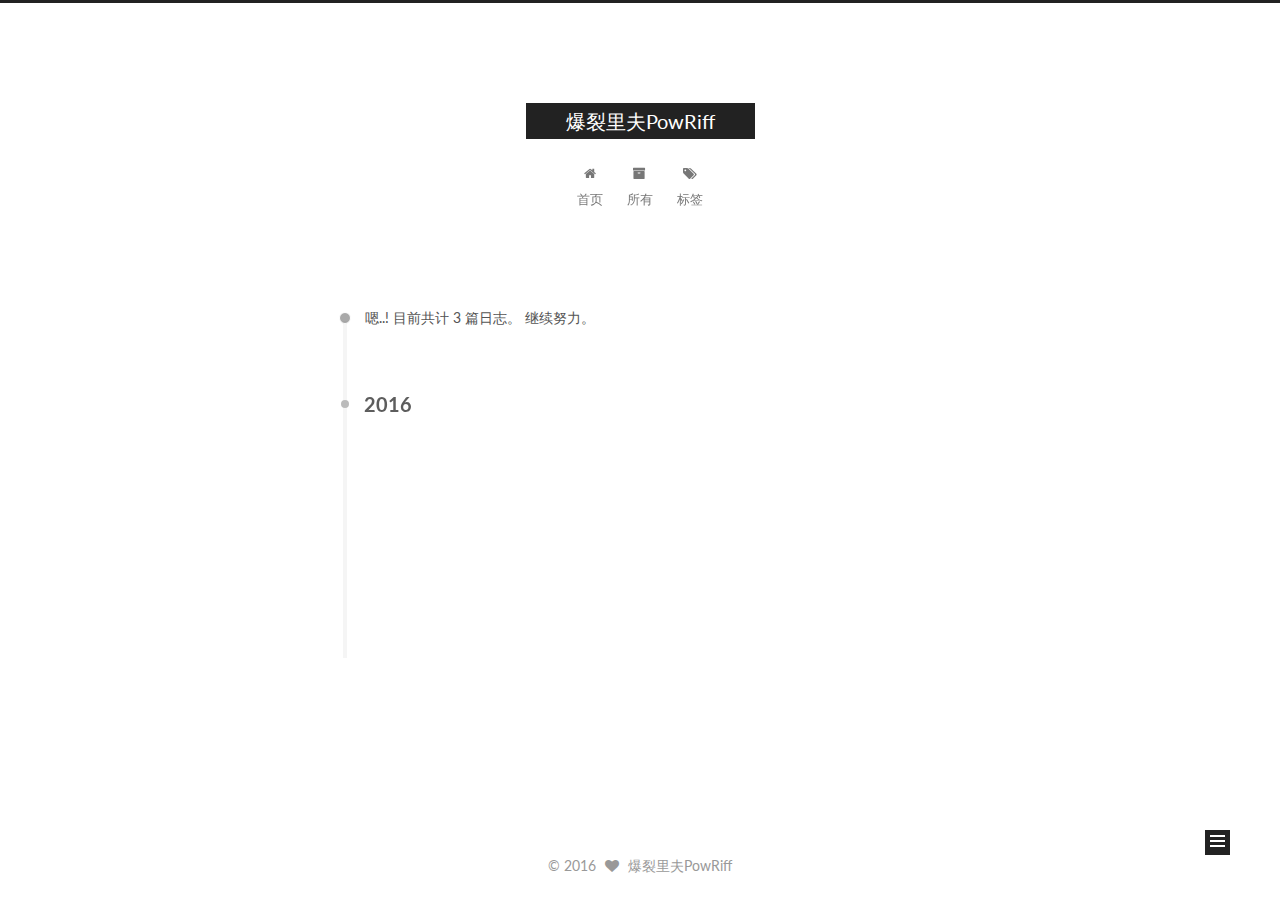
==== commit 1219e4a8: "Site updated: 2016-12-13 23:59:46" ====
--- a/archives/index.html
+++ b/archives/index.html
@@ -236,7 +236,7 @@
       
         
       
-      嗯..! 目前共计 1 篇日志。 继续努力。
+      嗯..! 目前共计 3 篇日志。 继续努力。
     </span>
 
     
@@ -250,6 +250,80 @@
         <div class="collection-title">
           <h2 class="archive-year motion-element" id="archive-year-2016">2016</h2>
         </div>
+      
+      
+
+      
+
+  <article class="post post-type-normal" itemscope itemtype="http://schema.org/Article">
+    <header class="post-header">
+
+      <h1 class="post-title">
+        
+            <a class="post-title-link" href="/2016/12/13/node vs php/" itemprop="url">
+              
+                <span itemprop="name">未命名</span>
+              
+            </a>
+        
+      </h1>
+
+      <div class="post-meta">
+        <time class="post-time" itemprop="dateCreated"
+              datetime="2016-12-13T23:48:29+08:00"
+              content="2016-12-13" >
+          12-13
+        </time>
+      </div>
+
+    </header>
+  </article>
+
+
+
+    
+
+      
+      
+      
+
+      
+      
+
+      
+
+  <article class="post post-type-normal" itemscope itemtype="http://schema.org/Article">
+    <header class="post-header">
+
+      <h1 class="post-title">
+        
+            <a class="post-title-link" href="/2016/12/13/node vs php/" itemprop="url">
+              
+                <span itemprop="name">全方位比较PHP的Node.js的优缺点</span>
+              
+            </a>
+        
+      </h1>
+
+      <div class="post-meta">
+        <time class="post-time" itemprop="dateCreated"
+              datetime="2016-12-13T23:42:07+08:00"
+              content="2016-12-13" >
+          12-13
+        </time>
+      </div>
+
+    </header>
+  </article>
+
+
+
+    
+
+      
+      
+      
+
       
       
 
@@ -325,7 +399,7 @@
         <nav class="site-state motion-element">
           <div class="site-state-item site-state-posts">
             <a href="/archives">
-              <span class="site-state-item-count">1</span>
+              <span class="site-state-item-count">3</span>
               <span class="site-state-item-name">日志</span>
             </a>
           </div>
--- a/css/main.css
+++ b/css/main.css
@@ -1681,7 +1681,7 @@
   width: 4px;
   height: 4px;
   border-radius: 50%;
-  background: #24ffa6;
+  background: #282e52;
 }
 .links-of-blogroll {
   font-size: 13px;
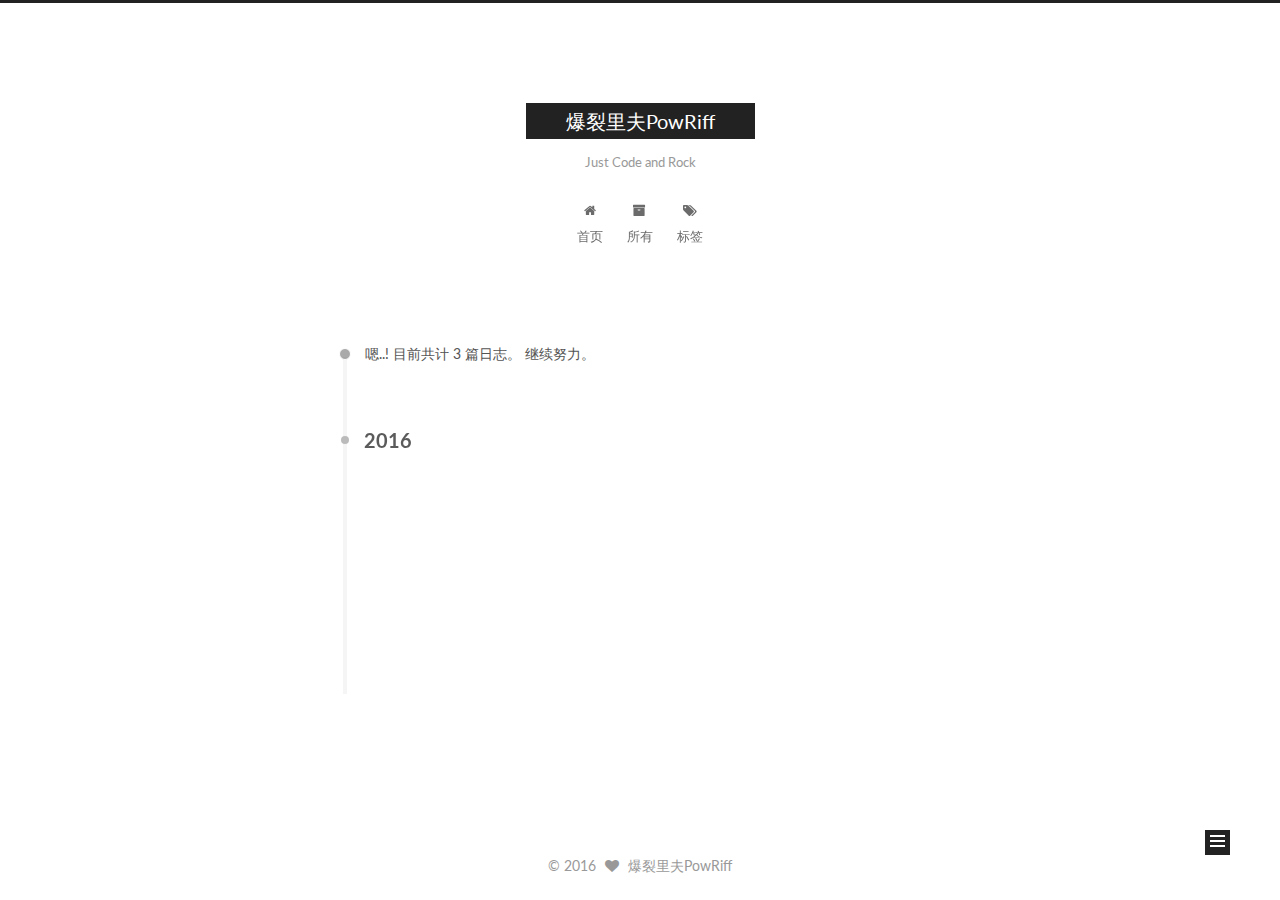
==== commit ebe65b6f: "Site updated: 2016-12-14 00:04:51" ====
--- a/archives/index.html
+++ b/archives/index.html
@@ -161,7 +161,7 @@
       <span class="logo-line-after"><i></i></span>
     </a>
   </div>
-  <p class="site-subtitle"></p>
+  <p class="site-subtitle">Just Code and Rock</p>
 </div>
 
 <div class="site-nav-toggle">
--- a/css/main.css
+++ b/css/main.css
@@ -1681,7 +1681,7 @@
   width: 4px;
   height: 4px;
   border-radius: 50%;
-  background: #282e52;
+  background: #ff124a;
 }
 .links-of-blogroll {
   font-size: 13px;
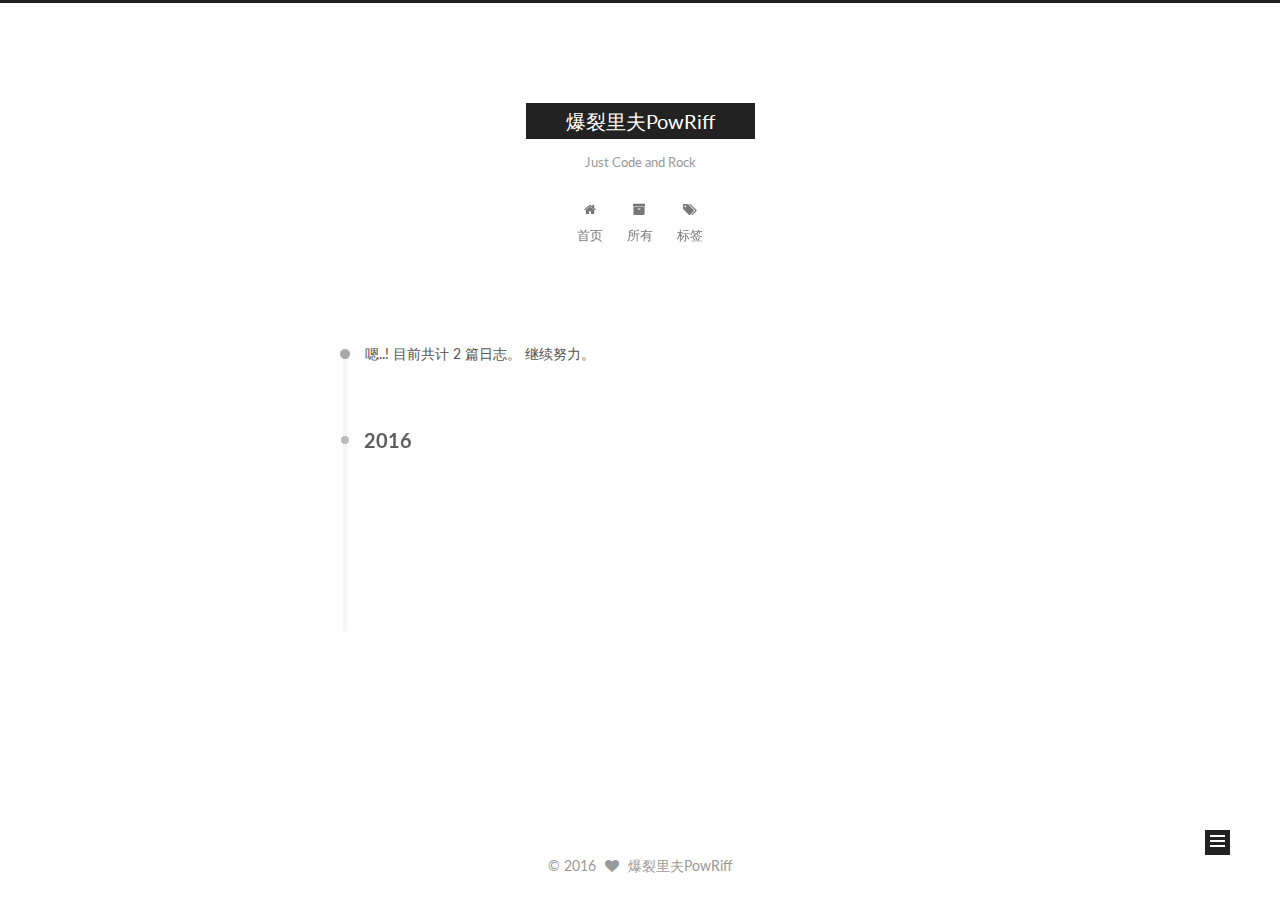
==== commit 7f3e2fcd: "Site updated: 2016-12-14 00:07:51" ====
--- a/archives/index.html
+++ b/archives/index.html
@@ -236,7 +236,7 @@
       
         
       
-      嗯..! 目前共计 3 篇日志。 继续努力。
+      嗯..! 目前共计 2 篇日志。 继续努力。
     </span>
 
     
@@ -250,43 +250,6 @@
         <div class="collection-title">
           <h2 class="archive-year motion-element" id="archive-year-2016">2016</h2>
         </div>
-      
-      
-
-      
-
-  <article class="post post-type-normal" itemscope itemtype="http://schema.org/Article">
-    <header class="post-header">
-
-      <h1 class="post-title">
-        
-            <a class="post-title-link" href="/2016/12/13/node vs php/" itemprop="url">
-              
-                <span itemprop="name">未命名</span>
-              
-            </a>
-        
-      </h1>
-
-      <div class="post-meta">
-        <time class="post-time" itemprop="dateCreated"
-              datetime="2016-12-13T23:48:29+08:00"
-              content="2016-12-13" >
-          12-13
-        </time>
-      </div>
-
-    </header>
-  </article>
-
-
-
-    
-
-      
-      
-      
-
       
       
 
@@ -399,7 +362,7 @@
         <nav class="site-state motion-element">
           <div class="site-state-item site-state-posts">
             <a href="/archives">
-              <span class="site-state-item-count">3</span>
+              <span class="site-state-item-count">2</span>
               <span class="site-state-item-name">日志</span>
             </a>
           </div>
--- a/css/main.css
+++ b/css/main.css
@@ -1681,7 +1681,7 @@
   width: 4px;
   height: 4px;
   border-radius: 50%;
-  background: #ff124a;
+  background: #2dffa8;
 }
 .links-of-blogroll {
   font-size: 13px;
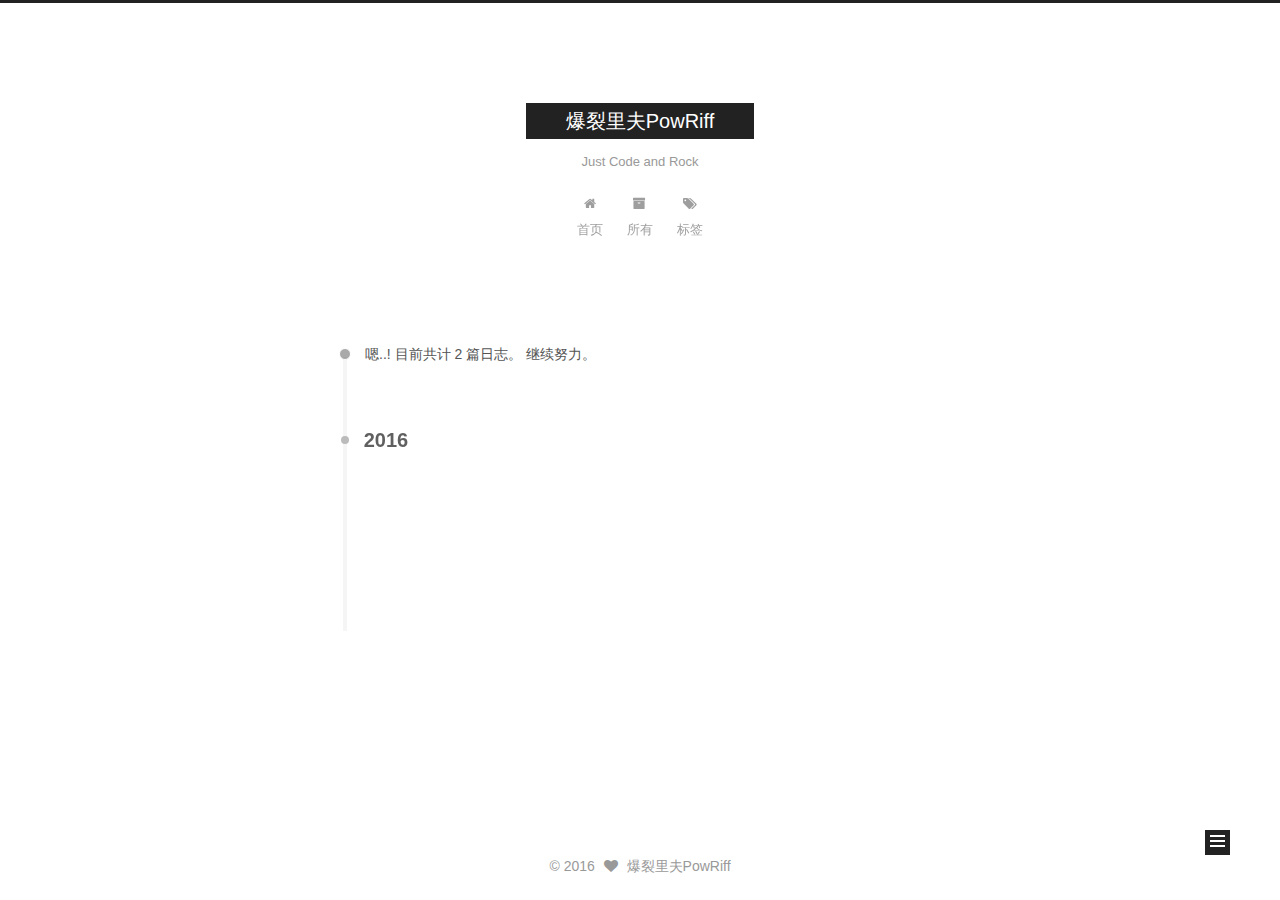
==== commit 0b3e4f3c: "Site updated: 2016-12-14 01:39:17" ====
--- a/archives/index.html
+++ b/archives/index.html
@@ -5,10 +5,10 @@
   
 
 
-<html class="theme-next muse use-motion" lang="zh-Hans">
+<html class="theme-next pisces use-motion">
 <head>
   <meta charset="UTF-8"/>
-<meta http-equiv="X-UA-Compatible" content="IE=edge" />
+<meta http-equiv="X-UA-Compatible" content="IE=edge,chrome=1" />
 <meta name="viewport" content="width=device-width, initial-scale=1, maximum-scale=1"/>
 
 
@@ -29,7 +29,7 @@
 
   
   
-  <link href="/lib/fancybox/source/jquery.fancybox.css?v=2.1.5" rel="stylesheet" type="text/css" />
+  <link href="/vendors/fancybox/source/jquery.fancybox.css?v=2.1.5" rel="stylesheet" type="text/css" />
 
 
 
@@ -63,21 +63,21 @@
 
 
 
-<link href="/lib/font-awesome/css/font-awesome.min.css?v=4.6.2" rel="stylesheet" type="text/css" />
-
-<link href="/css/main.css?v=5.1.0" rel="stylesheet" type="text/css" />
-
-
-  <meta name="keywords" content="Hexo, NexT" />
-
-
-
-
-
-
-
-
-  <link rel="shortcut icon" type="image/x-icon" href="/favicon.ico?v=5.1.0" />
+<link href="/vendors/font-awesome/css/font-awesome.min.css?v=4.4.0" rel="stylesheet" type="text/css" />
+
+<link href="/css/main.css?v=5.0.1" rel="stylesheet" type="text/css" />
+
+
+  <meta name="keywords" content="黄楚航, HCH, 爆裂里夫, powriff, 摇滚前端" />
+
+
+
+
+
+
+
+
+  <link rel="shortcut icon" type="image/x-icon" href="/favicon.ico?v=5.0.1" />
 
 
 
@@ -96,37 +96,21 @@
 
 
 
-<script type="text/javascript" id="hexo.configurations">
+<script type="text/javascript" id="hexo.configuration">
   var NexT = window.NexT || {};
   var CONFIG = {
-    root: '/',
-    scheme: 'Muse',
+    scheme: 'Pisces',
     sidebar: {"position":"left","display":"post"},
     fancybox: true,
     motion: true,
     duoshuo: {
-      userId: '0',
+      userId: 0,
       author: '博主'
-    },
-    algolia: {
-      applicationID: '',
-      apiKey: '',
-      indexName: '',
-      hits: {"per_page":10},
-      labels: {"input_placeholder":"Search for Posts","hits_empty":"We didn't find any results for the search: ${query}","hits_stats":"${hits} results found in ${time} ms"}
     }
   };
 </script>
 
-
-
-  <link rel="canonical" href="http://yoursite.com/archives/"/>
-
-
-
-
-
-  <title> 所有 | 爆裂里夫PowRiff </title>
+  <title> 归档 | 爆裂里夫PowRiff </title>
 </head>
 
 <body itemscope itemtype="http://schema.org/WebPage" lang="zh-Hans">
@@ -216,8 +200,6 @@
   
 </nav>
 
-
-
  </div>
     </header>
 
@@ -351,7 +333,7 @@
 
       
 
-      <section class="site-overview sidebar-panel sidebar-panel-active">
+      <section class="site-overview sidebar-panel  sidebar-panel-active ">
         <div class="site-author motion-element" itemprop="author" itemscope itemtype="http://schema.org/Person">
           <img class="site-author-image" itemprop="image"
                src="/uploads/avatar.jpg"
@@ -385,9 +367,6 @@
         
         
 
-        
-
-
       </section>
 
       
@@ -413,7 +392,6 @@
 </div>
 
 
-
         
 
         
@@ -446,35 +424,42 @@
 
 
   
-  <script type="text/javascript" src="/lib/jquery/index.js?v=2.1.3"></script>
-
-  
-  <script type="text/javascript" src="/lib/fastclick/lib/fastclick.min.js?v=1.0.6"></script>
-
-  
-  <script type="text/javascript" src="/lib/jquery_lazyload/jquery.lazyload.js?v=1.9.7"></script>
-
-  
-  <script type="text/javascript" src="/lib/velocity/velocity.min.js?v=1.2.1"></script>
-
-  
-  <script type="text/javascript" src="/lib/velocity/velocity.ui.min.js?v=1.2.1"></script>
-
-  
-  <script type="text/javascript" src="/lib/fancybox/source/jquery.fancybox.pack.js?v=2.1.5"></script>
-
-
-  
-
-
-  <script type="text/javascript" src="/js/src/utils.js?v=5.1.0"></script>
-
-  <script type="text/javascript" src="/js/src/motion.js?v=5.1.0"></script>
-
-
-
-  
-  
+  <script type="text/javascript" src="/vendors/jquery/index.js?v=2.1.3"></script>
+
+  
+  <script type="text/javascript" src="/vendors/fastclick/lib/fastclick.min.js?v=1.0.6"></script>
+
+  
+  <script type="text/javascript" src="/vendors/jquery_lazyload/jquery.lazyload.js?v=1.9.7"></script>
+
+  
+  <script type="text/javascript" src="/vendors/velocity/velocity.min.js?v=1.2.1"></script>
+
+  
+  <script type="text/javascript" src="/vendors/velocity/velocity.ui.min.js?v=1.2.1"></script>
+
+  
+  <script type="text/javascript" src="/vendors/fancybox/source/jquery.fancybox.pack.js?v=2.1.5"></script>
+
+
+  
+
+
+  <script type="text/javascript" src="/js/src/utils.js?v=5.0.1"></script>
+
+  <script type="text/javascript" src="/js/src/motion.js?v=5.0.1"></script>
+
+
+
+  
+  
+
+
+  <script type="text/javascript" src="/js/src/affix.js?v=5.0.1"></script>
+
+  <script type="text/javascript" src="/js/src/schemes/pisces.js?v=5.0.1"></script>
+
+
 
   
   
@@ -487,35 +472,25 @@
   
 
 
-  <script type="text/javascript" src="/js/src/bootstrap.js?v=5.1.0"></script>
-
-
-
-  
-
-
-
-  
-
-
-
-
-	
-
-
-
-
-  
-  
-
-  
-
-  
-
-  
-
-  
-
+  <script type="text/javascript" src="/js/src/bootstrap.js?v=5.0.1"></script>
+
+
+
+  
+
+
+
+  
+
+
+
+  
+  
+  
+
+  
+
+  
 
 </body>
 </html>
--- a/css/main.css
+++ b/css/main.css
@@ -185,7 +185,7 @@
 }
 body {
   position: relative;
-  font-family: 'Lato', "PingFang SC", "Microsoft YaHei", sans-serif;
+  font-family: "PingFang SC", "Microsoft YaHei", sans-serif;
   font-size: 14px;
   line-height: 2;
   color: #555;
@@ -216,7 +216,7 @@
   padding: 0;
   font-weight: bold;
   line-height: 1.5;
-  font-family: 'Lato', "PingFang SC", "Microsoft YaHei", sans-serif;
+  font-family: "PingFang SC", "Microsoft YaHei", sans-serif;
 }
 h2,
 h3,
@@ -1019,7 +1019,7 @@
   line-height: 36px;
   font-size: 20px;
   font-weight: normal;
-  font-family: 'Lato', "PingFang SC", "Microsoft YaHei", sans-serif;
+  font-family: "PingFang SC", "Microsoft YaHei", sans-serif;
 }
 .site-subtitle {
   margin-top: 10px;
@@ -1107,7 +1107,7 @@
   opacity: 0;
 }
 .post-body {
-  font-family: 'Lato', "PingFang SC", "Microsoft YaHei", sans-serif;
+  font-family: "PingFang SC", "Microsoft YaHei", sans-serif;
 }
 @media (max-width: 767px) {
   .post-body {
@@ -1372,7 +1372,7 @@
 .posts-expand .post-meta {
   margin: 3px 0 60px 0;
   color: #999;
-  font-family: 'Lato', "PingFang SC", "Microsoft YaHei", sans-serif;
+  font-family: "PingFang SC", "Microsoft YaHei", sans-serif;
   font-size: 12px;
   text-align: center;
 }
@@ -1681,7 +1681,7 @@
   width: 4px;
   height: 4px;
   border-radius: 50%;
-  background: #2dffa8;
+  background: #29ecff;
 }
 .links-of-blogroll {
   font-size: 13px;
@@ -2184,13 +2184,6 @@
 .page-pv .busuanzi-value {
   margin: 0 5px;
 }
-.site-uv {
-  margin-right: 10px;
-}
-.site-uv::after {
-  content: "|";
-  padding-left: 10px;
-}
 .use-motion .post {
   opacity: 0;
 }
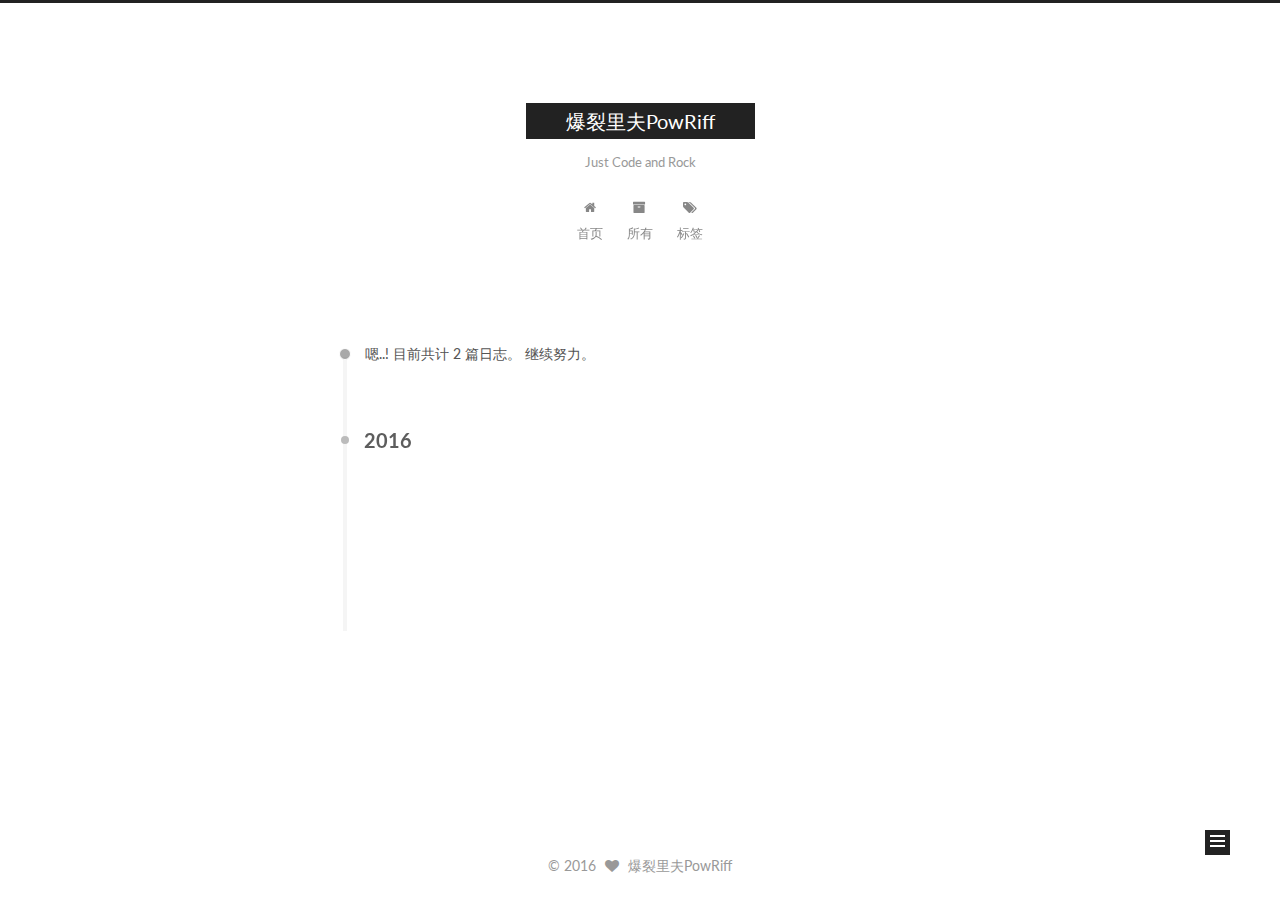
==== commit d6a2c11c: "Site updated: 2016-12-14 13:09:38" ====
--- a/archives/index.html
+++ b/archives/index.html
@@ -5,7 +5,7 @@
   
 
 
-<html class="theme-next pisces use-motion">
+<html class="theme-next muse use-motion">
 <head>
   <meta charset="UTF-8"/>
 <meta http-equiv="X-UA-Compatible" content="IE=edge,chrome=1" />
@@ -99,8 +99,8 @@
 <script type="text/javascript" id="hexo.configuration">
   var NexT = window.NexT || {};
   var CONFIG = {
-    scheme: 'Pisces',
-    sidebar: {"position":"left","display":"post"},
+    scheme: 'Muse',
+    sidebar: {"position":"left","display":"always"},
     fancybox: true,
     motion: true,
     duoshuo: {
@@ -454,13 +454,6 @@
   
   
 
-
-  <script type="text/javascript" src="/js/src/affix.js?v=5.0.1"></script>
-
-  <script type="text/javascript" src="/js/src/schemes/pisces.js?v=5.0.1"></script>
-
-
-
   
   
     <script type="text/javascript" id="motion.page.archive">
--- a/css/main.css
+++ b/css/main.css
@@ -185,7 +185,7 @@
 }
 body {
   position: relative;
-  font-family: "PingFang SC", "Microsoft YaHei", sans-serif;
+  font-family: 'Lato', "PingFang SC", "Microsoft YaHei", sans-serif;
   font-size: 14px;
   line-height: 2;
   color: #555;
@@ -216,7 +216,7 @@
   padding: 0;
   font-weight: bold;
   line-height: 1.5;
-  font-family: "PingFang SC", "Microsoft YaHei", sans-serif;
+  font-family: 'Lato', "PingFang SC", "Microsoft YaHei", sans-serif;
 }
 h2,
 h3,
@@ -495,7 +495,7 @@
 .highlight {
   overflow: auto;
   margin: 20px 0;
-  padding: 0;
+  padding: 15px;
   font-size: 13px;
   color: #4d4d4c;
   background: #f7f7f7;
@@ -507,10 +507,10 @@
 }
 code {
   padding: 2px 4px;
-  word-wrap: break-word;
-  color: #4d4d4c;
-  background: #f7f7f7;
-  border-radius: 3px;
+  word-break: break-all;
+  color: #555;
+  background: #eee;
+  border-radius: 4px;
   font-size: 13px;
 }
 pre code {
@@ -519,13 +519,10 @@
   background: none;
   text-shadow: none;
 }
-.highlight {
-  border-radius: 1px;
-}
 .highlight pre {
   border: none;
   margin: 0;
-  padding: 10px 0;
+  padding: 1px;
 }
 .highlight table {
   margin: 0;
@@ -558,40 +555,18 @@
   border-bottom-color: #4d4d4c;
 }
 .highlight .gutter pre {
-  padding-left: 10px;
-  padding-right: 10px;
-  color: #869194;
+  color: #666;
   text-align: right;
-  background-color: #eff2f3;
-}
-.highlight .code pre {
-  padding-left: 10px;
-  padding-right: 10px;
-  background-color: #f7f7f7;
+  padding-right: 20px;
 }
 .highlight .line {
   height: 20px;
 }
-.gutter {
-  -webkit-user-select: none;
-  -moz-user-select: none;
-  -ms-user-select: none;
-  user-select: none;
-}
 .gist table {
   width: auto;
 }
 .gist table td {
   border: none;
-}
-pre .deletion {
-  background: #fdd;
-}
-pre .addition {
-  background: #dfd;
-}
-pre .meta {
-  color: #8959a8;
 }
 pre .comment {
   color: #8e908c;
@@ -747,90 +722,6 @@
   max-width: 150px;
   max-height: 150px;
 }
-.note {
-  padding: 20px;
-  margin: 20px 0;
-  border: 1px solid #eee;
-  border-left-width: 5px;
-  border-radius: 3px;
-}
-.note h2,
-.note h3,
-.note h4,
-.note h5,
-.note h6 {
-  margin-top: 0;
-  margin-bottom: 5px;
-}
-.note p:last-child {
-  margin-bottom: 0;
-}
-.note code {
-  border-radius: 3px;
-}
-.note+.note {
-  margin-top: -5px;
-}
-.default {
-  border-left-color: #777;
-}
-.default h2,
-.default h3,
-.default h4,
-.default h5,
-.default h6 {
-  color: #777;
-}
-.primary {
-  border-left-color: #428bca;
-}
-.primary h2,
-.primary h3,
-.primary h4,
-.primary h5,
-.primary h6 {
-  color: #428bca;
-}
-.success {
-  border-left-color: #5cb85c;
-}
-.success h2,
-.success h3,
-.success h4,
-.success h5,
-.success h6 {
-  color: #5cb85c;
-}
-.danger {
-  border-left-color: #d9534f;
-}
-.danger h2,
-.danger h3,
-.danger h4,
-.danger h5,
-.danger h6 {
-  color: #d9534f;
-}
-.warning {
-  border-left-color: #f0ad4e;
-}
-.warning h2,
-.warning h3,
-.warning h4,
-.warning h5,
-.warning h6 {
-  color: #f0ad4e;
-}
-.info {
-  border-left-color: #5bc0de;
-}
-.info h2,
-.info h3,
-.info h4,
-.info h5,
-.info h6 {
-  color: #5bc0de;
-}
 .btn {
   display: inline-block;
   padding: 0 20px;
@@ -1019,7 +910,7 @@
   line-height: 36px;
   font-size: 20px;
   font-weight: normal;
-  font-family: "PingFang SC", "Microsoft YaHei", sans-serif;
+  font-family: 'Lato', "PingFang SC", "Microsoft YaHei", sans-serif;
 }
 .site-subtitle {
   margin-top: 10px;
@@ -1107,7 +998,7 @@
   opacity: 0;
 }
 .post-body {
-  font-family: "PingFang SC", "Microsoft YaHei", sans-serif;
+  font-family: 'Lato', "PingFang SC", "Microsoft YaHei", sans-serif;
 }
 @media (max-width: 767px) {
   .post-body {
@@ -1372,7 +1263,7 @@
 .posts-expand .post-meta {
   margin: 3px 0 60px 0;
   color: #999;
-  font-family: "PingFang SC", "Microsoft YaHei", sans-serif;
+  font-family: 'Lato', "PingFang SC", "Microsoft YaHei", sans-serif;
   font-size: 12px;
   text-align: center;
 }
@@ -1383,13 +1274,6 @@
 }
 .posts-expand .post-meta .post-category-list-link {
   color: #999;
-}
-.posts-expand .post-meta .post-description {
-  font-size: 14px;
-  margin-top: 2px;
-}
-.post-meta-divider {
-  margin: 0 0.5em;
 }
 .post-meta-item-icon {
   display: none;
@@ -1440,24 +1324,20 @@
   font-size: 13px;
 }
 .post-nav {
-  display: table;
+  overflow: hidden;
   margin-top: 60px;
-  width: 100%;
+  padding: 10px;
+  white-space: nowrap;
   border-top: 1px solid #eee;
 }
-.post-nav-divider {
-  display: table-cell;
-  width: 10%;
-}
 .post-nav-item {
-  display: table-cell;
-  padding: 10px 0 0 0;
-  width: 45%;
-  vertical-align: top;
+  display: inline-block;
+  width: 50%;
+  white-space: normal;
 }
 .post-nav-item a {
   position: relative;
-  display: block;
+  display: inline-block;
   line-height: 25px;
   font-size: 14px;
   color: #555;
@@ -1470,24 +1350,11 @@
 .post-nav-item a:active {
   top: 2px;
 }
-.post-nav-item .fa {
-  position: absolute;
-  top: 8px;
-  left: 0;
+.post-nav-item a i {
   font-size: 12px;
-}
-.post-nav-next a {
-  padding-left: 15px;
 }
 .post-nav-prev {
   text-align: right;
-}
-.post-nav-prev a {
-  padding-right: 15px;
-}
-.post-nav-prev .fa {
-  right: 0;
-  left: auto;
 }
 .posts-expand .post-eof {
   display: block;
@@ -1681,7 +1548,7 @@
   width: 4px;
   height: 4px;
   border-radius: 50%;
-  background: #29ecff;
+  background: #c1e78e;
 }
 .links-of-blogroll {
   font-size: 13px;
@@ -2106,13 +1973,11 @@
   text-overflow: ellipsis;
 }
 .search-keyword {
-  border-bottom: 1px dashed #f00;
-  font-size: 14px;
+  border-bottom: 1px dashed #4088b8;
   font-weight: bold;
-  color: #f00;
 }
 #local-search-result {
-  height: 88%;
+  height: 90%;
   overflow: auto;
 }
 .popup {
@@ -2151,12 +2016,7 @@
 }
 #local-search-input {
   margin-bottom: 10px;
-  padding: 10px;
-  width: 97%;
-  font-size: 18px;
-}
-.popup .fa-search {
-  padding-top: 8px;
+  width: 50%;
 }
 .popup-btn-close {
   position: absolute;
@@ -2183,6 +2043,13 @@
 .site-pv .busuanzi-value,
 .page-pv .busuanzi-value {
   margin: 0 5px;
+}
+.site-uv {
+  margin-right: 10px;
+}
+.site-uv::after {
+  content: "|";
+  padding-left: 10px;
 }
 .use-motion .post {
   opacity: 0;
@@ -2237,173 +2104,6 @@
 .category-all-page .category-list-child {
   padding-left: 10px;
 }
-#schedule ul#event-list {
-  padding-left: 30px;
-}
-#schedule ul#event-list hr {
-  margin: 20px 0 45px 0 !important;
-  background: #222;
-}
-#schedule ul#event-list hr:after {
-  display: inline-block;
-  content: 'NOW';
-  background: #222;
-  color: #fff;
-  font-weight: bold;
-  text-align: right;
-  padding: 0 5px;
-}
-#schedule ul#event-list li.event {
-  margin: 20px 0px;
-  background: #f9f9f9;
-  padding-left: 10px;
-  min-height: 40px;
-}
-#schedule ul#event-list li.event h2.event-summary {
-  margin: 0;
-  padding-bottom: 3px;
-}
-#schedule ul#event-list li.event h2.event-summary:before {
-  display: inline-block;
-  font-family: FontAwesome;
-  font-size: 8px;
-  content: '\f111';
-  vertical-align: middle;
-  margin-right: 25px;
-  color: #bbb;
-}
-#schedule ul#event-list li.event span.event-relative-time {
-  display: inline-block;
-  font-size: 12px;
-  font-weight: 400;
-  padding-left: 12px;
-  color: #bbb;
-}
-#schedule ul#event-list li.event span.event-details {
-  display: block;
-  color: #bbb;
-  margin-left: 56px;
-  padding-top: 3px;
-  padding-bottom: 6px;
-  text-indent: -24px;
-  line-height: 18px;
-}
-#schedule ul#event-list li.event span.event-details:before {
-  text-indent: 0;
-  display: inline-block;
-  width: 14px;
-  font-family: FontAwesome;
-  text-align: center;
-  margin-right: 9px;
-  color: #bbb;
-}
-#schedule ul#event-list li.event span.event-details.event-location:before {
-  content: '\f041';
-}
-#schedule ul#event-list li.event span.event-details.event-duration:before {
-  content: '\f017';
-}
-#schedule ul#event-list li.event-past {
-  background: #fcfcfc;
-}
-#schedule ul#event-list li.event-past > * {
-  opacity: 0.6;
-}
-#schedule ul#event-list li.event-past h2.event-summary {
-  color: #bbb;
-}
-#schedule ul#event-list li.event-past h2.event-summary:before {
-  color: #dfdfdf;
-}
-#schedule ul#event-list li.event-now {
-  background: #222;
-  color: #fff;
-  padding: 15px 0 15px 10px;
-}
-#schedule ul#event-list li.event-now h2.event-summary:before {
-  -webkit-transform: scale(1.2);
-  -moz-transform: scale(1.2);
-  -ms-transform: scale(1.2);
-  -o-transform: scale(1.2);
-  transform: scale(1.2);
-  color: #fff;
-  animation: dot-flash 1s alternate infinite ease-in-out;
-}
-#schedule ul#event-list li.event-now * {
-  color: #fff !important;
-}
-@-moz-keyframes dot-flash {
-  from {
-    opacity: 1;
-    -webkit-transform: scale(1.1);
-    -moz-transform: scale(1.1);
-    -ms-transform: scale(1.1);
-    -o-transform: scale(1.1);
-    transform: scale(1.1);
-  }
-  to {
-    opacity: 0;
-    -webkit-transform: scale(1);
-    -moz-transform: scale(1);
-    -ms-transform: scale(1);
-    -o-transform: scale(1);
-    transform: scale(1);
-  }
-}
-@-webkit-keyframes dot-flash {
-  from {
-    opacity: 1;
-    -webkit-transform: scale(1.1);
-    -moz-transform: scale(1.1);
-    -ms-transform: scale(1.1);
-    -o-transform: scale(1.1);
-    transform: scale(1.1);
-  }
-  to {
-    opacity: 0;
-    -webkit-transform: scale(1);
-    -moz-transform: scale(1);
-    -ms-transform: scale(1);
-    -o-transform: scale(1);
-    transform: scale(1);
-  }
-}
-@-o-keyframes dot-flash {
-  from {
-    opacity: 1;
-    -webkit-transform: scale(1.1);
-    -moz-transform: scale(1.1);
-    -ms-transform: scale(1.1);
-    -o-transform: scale(1.1);
-    transform: scale(1.1);
-  }
-  to {
-    opacity: 0;
-    -webkit-transform: scale(1);
-    -moz-transform: scale(1);
-    -ms-transform: scale(1);
-    -o-transform: scale(1);
-    transform: scale(1);
-  }
-}
-@keyframes dot-flash {
-  from {
-    opacity: 1;
-    -webkit-transform: scale(1.1);
-    -moz-transform: scale(1.1);
-    -ms-transform: scale(1.1);
-    -o-transform: scale(1.1);
-    transform: scale(1.1);
-  }
-  to {
-    opacity: 0;
-    -webkit-transform: scale(1);
-    -moz-transform: scale(1);
-    -ms-transform: scale(1);
-    -o-transform: scale(1);
-    transform: scale(1);
-  }
-}
 .page-post-detail .sidebar-toggle-line {
   background: #87daff;
 }
@@ -2416,10 +2116,6 @@
   .footer-inner {
     width: auto;
   }
-}
-embed {
-  display: block;
-  margin: 0px auto 25px auto;
 }
 .custom-logo .site-meta-headline {
   text-align: center;
@@ -2451,7 +2147,6 @@
     padding: 0;
     background: #fff;
     border-bottom: 1px solid #ddd;
-    z-index: 1;
   }
 }
 @media (max-width: 767px) {
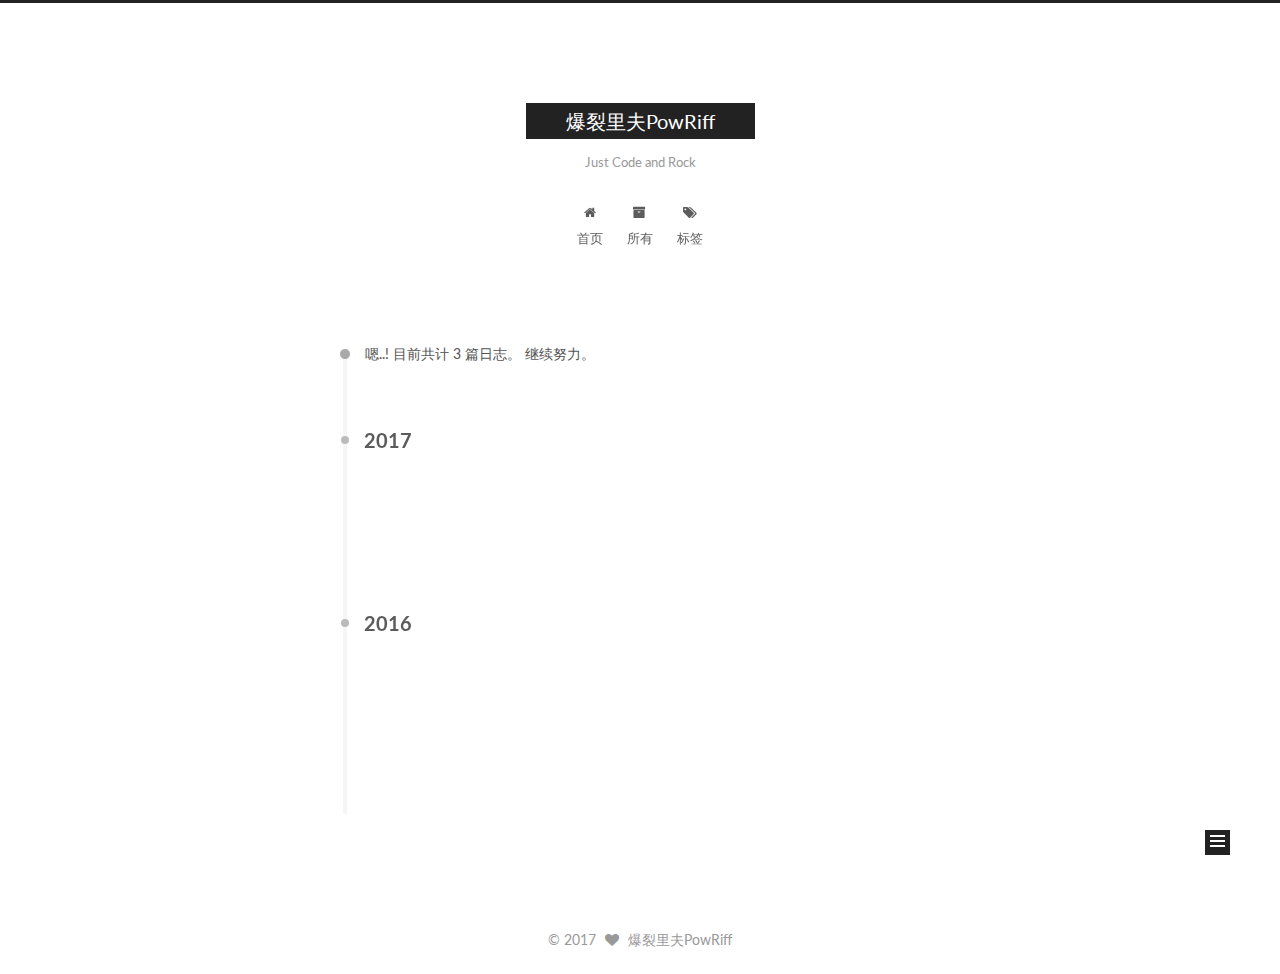
==== commit a5c244bf: "Site updated: 2017-03-06 17:19:25" ====
--- a/archives/index.html
+++ b/archives/index.html
@@ -218,8 +218,50 @@
       
         
       
-      嗯..! 目前共计 2 篇日志。 继续努力。
+      嗯..! 目前共计 3 篇日志。 继续努力。
     </span>
+
+    
+
+      
+      
+      
+
+      
+        
+        <div class="collection-title">
+          <h2 class="archive-year motion-element" id="archive-year-2017">2017</h2>
+        </div>
+      
+      
+
+      
+
+  <article class="post post-type-normal" itemscope itemtype="http://schema.org/Article">
+    <header class="post-header">
+
+      <h1 class="post-title">
+        
+            <a class="post-title-link" href="/2017/03/06/varchar char text/" itemprop="url">
+              
+                <span itemprop="name">未命名</span>
+              
+            </a>
+        
+      </h1>
+
+      <div class="post-meta">
+        <time class="post-time" itemprop="dateCreated"
+              datetime="2017-03-06T17:15:51+08:00"
+              content="2017-03-06" >
+          03-06
+        </time>
+      </div>
+
+    </header>
+  </article>
+
+
 
     
 
@@ -344,7 +386,7 @@
         <nav class="site-state motion-element">
           <div class="site-state-item site-state-posts">
             <a href="/archives">
-              <span class="site-state-item-count">2</span>
+              <span class="site-state-item-count">3</span>
               <span class="site-state-item-name">日志</span>
             </a>
           </div>
@@ -384,7 +426,7 @@
         <div class="copyright" >
   
   &copy; 
-  <span itemprop="copyrightYear">2016</span>
+  <span itemprop="copyrightYear">2017</span>
   <span class="with-love">
     <i class="fa fa-heart"></i>
   </span>
--- a/css/main.css
+++ b/css/main.css
@@ -1548,7 +1548,7 @@
   width: 4px;
   height: 4px;
   border-radius: 50%;
-  background: #c1e78e;
+  background: #dbc608;
 }
 .links-of-blogroll {
   font-size: 13px;
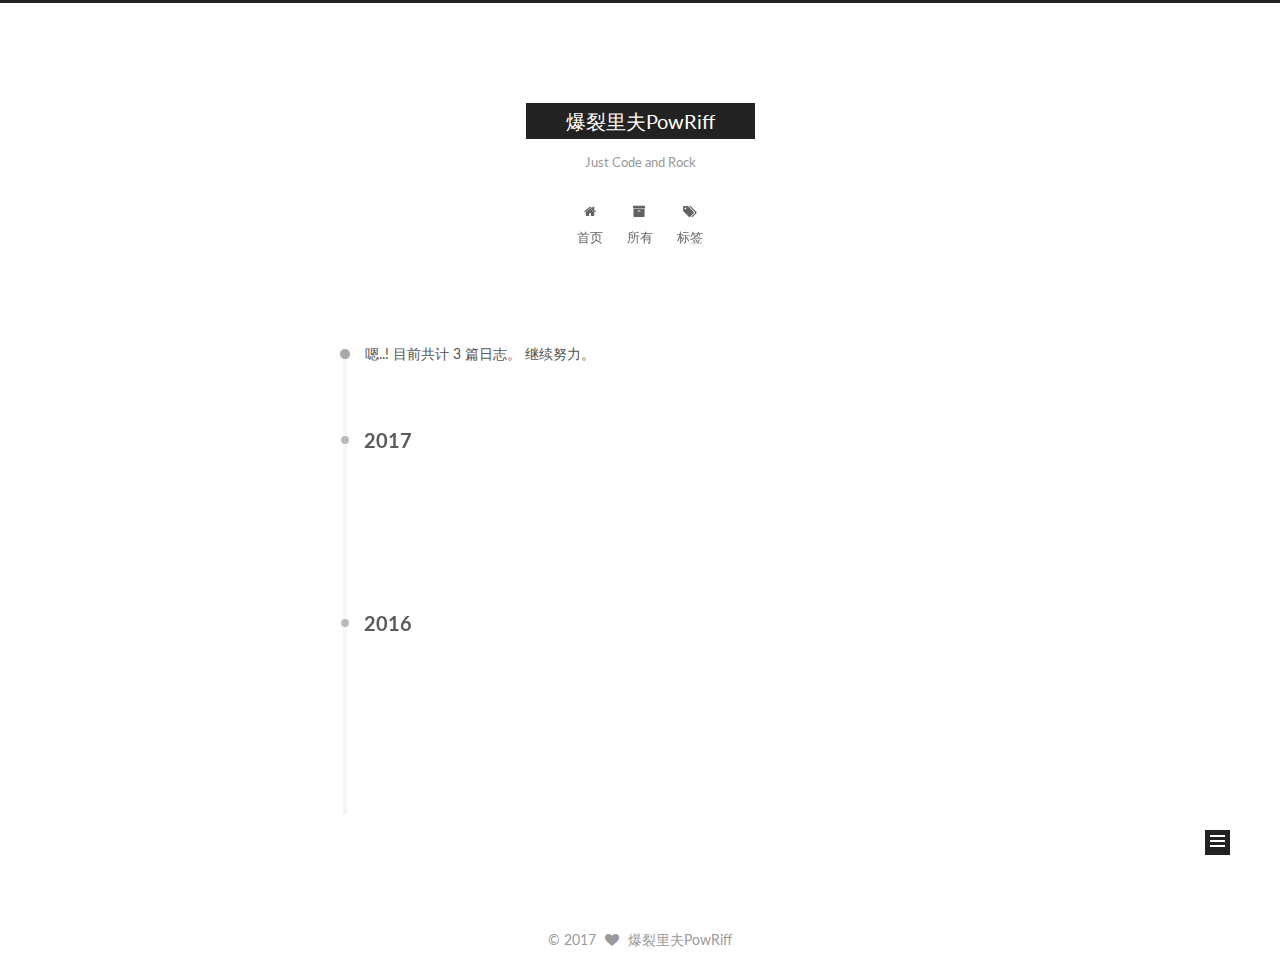
==== commit 1f2b2d10: "Site updated: 2017-03-06 17:24:48" ====
--- a/archives/index.html
+++ b/archives/index.html
@@ -244,7 +244,7 @@
         
             <a class="post-title-link" href="/2017/03/06/varchar char text/" itemprop="url">
               
-                <span itemprop="name">未命名</span>
+                <span itemprop="name">mysql中char，varchar与text类型的区别和选用</span>
               
             </a>
         
--- a/css/main.css
+++ b/css/main.css
@@ -1548,7 +1548,7 @@
   width: 4px;
   height: 4px;
   border-radius: 50%;
-  background: #dbc608;
+  background: #3cffff;
 }
 .links-of-blogroll {
   font-size: 13px;
